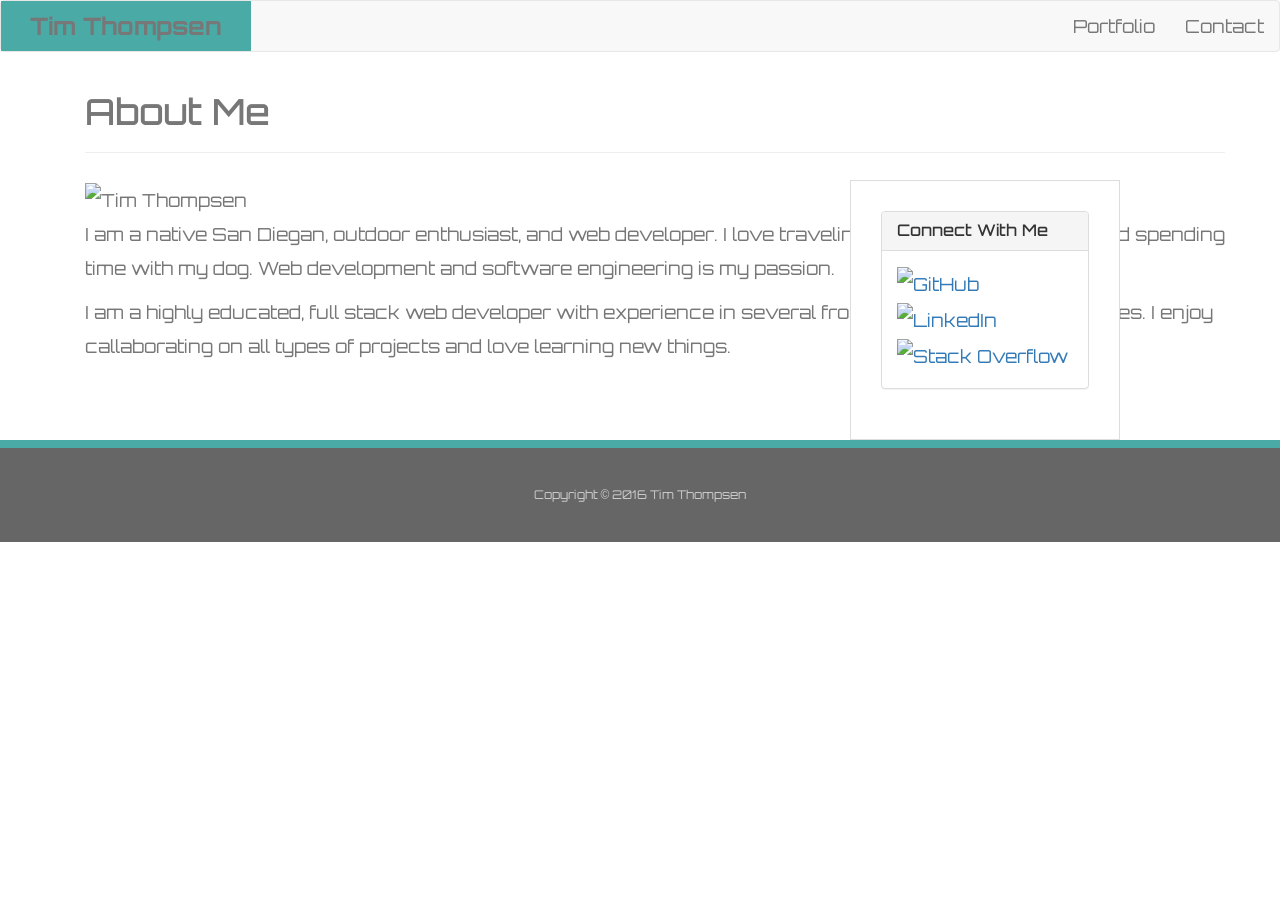
==== index.html @ 33787b86 "bootstrap github pages commit" ====
<!DOCTYPE html>
  <html lang="en-us">
  <head>
    <meta charset="UTF-8">
    <title>Web Dev by Timmy T.</title>
    <link rel="stylesheet" href="https://maxcdn.bootstrapcdn.com/bootstrap/3.3.7/css/bootstrap.min.css" integrity="sha384-BVYiiSIFeK1dGmJRAkycuHAHRg32OmUcww7on3RYdg4Va+PmSTsz/K68vbdEjh4u" crossorigin="anonymous">
    <link href="https://fonts.googleapis.com/css?family=Orbitron:700" rel="stylesheet">
    <style>
      .navbar-brand{
          width: 250px;
          font-family: 'Orbitron', sans-serif;
          font-size: 24px;
          font-weight: 700;
          color: #fff;
          text-align: center;
          text-decoration: none;
          background: #4aaaa5;
          
        }
        body {
          font-family: 'Orbitron', sans-serif;
          font-size: 18px;
          line-height: 34px;
          color: #777;
          background-image: url("assets/images/concrete_seamless.png");
          
        }
        .auth-image {
          width: 400px;
          height: auto;
          margin-top: 10px;
          margin-right: 25px;
        }
        .sidebar {
          width: 100%;
          max-width: 270px;
          padding: 30px;
          margin-top: 30%;
          background: #fff;
          border: 1px solid #ddd;
        }
        .social {
          width: 50px;
          height: 50px;
        }

        .social:last-child {
          margin-right: 0;
        }
        footer {
          padding: 30px 0;
          clear: both;
          font-size: 12px;
          color: #fff;
          color: #ccc;
          text-align: center;
          background: #666;
          border-top: 8px solid #4aaaa5;
        }

        #main-container{
          border-color: black;
          border-width: 2px;
          overflow: auto;
        }
        @media screen and (max-width: 768px){
          
          .sidebar {
            max-width: 95%;
            text-align: center;
            margin-left: 20px;
            margin-right: 20px;
            }
        }

        @media screen and (max-width: 640px){

          .sidebar {
            max-width: 95%;
            text-align: center;
            margin-left: 20px;
            margin-right: 20px;
            }
        }
    </style>

  </head>
  <body>
  	<nav class="navbar navbar-default">
      <div class="container-fluid">
        <div class="navbar-header">
          <button type="button" class="navbar-toggle collapsed" data-toggle="collapse" data-target="#bs-example-navbar-collapse-1" aria-expanded="false">
            <span class="sr-only">Toggle navigation</span>
            <span class="icon-bar"></span>
            <span class="icon-bar"></span>
            <span class="icon-bar"></span>
          </button>
          <a class="navbar-brand" href="index.html">Tim Thompsen</a>
        </div>
          <ul class="nav navbar-nav navbar-right">
            <li><a href="portfolio.html">Portfolio</a></li>
            <li><a href="contact.html">Contact</a></li>
          </ul>
        </div><!-- /.navbar-collapse -->
      </div><!-- /.container-fluid -->
    </nav>

    <div class="container">
        <div class="row">
          <div class="col-md-8">
            <div class="row">
              <div class="col-md-12">
                <div id="main-container" class="container">
                  <section class="main-section">
                    <h1>About Me</h1>
                    <hr/>
                    <img src="assets/images/cat.jpg" class="auth-image" alt="Tim Thompsen">

                    <p>I am a native San Diegan, outdoor enthusiast, and web developer. I love traveling, fishing, golfing, coding, and spending time with my dog. Web development and software engineering is my passion.</p>

                    <p>I am a highly educated, full stack web developer with experience in several front and back-end technologies. I enjoy callaborating on all types of projects and love learning new things.</p>

                  </section>
              </div>
            </div>
          </div>
        </div>
          <div class="col-md-4">
            <div class="row">
              <div class="col-md-12">
                <section class="sidebar">
                  <div id="connect">
                    <div class="panel panel-default">
                      <div class="panel-heading">
                        <h3 class="panel-title">Connect With Me</h3>
                      </div>
                      <div class="panel-body">
                        <a href="https://github.com/timmythompsen"><img src="assets/images/github-128.png" class="social" alt="GitHub" /></a>
                        <a href="#"><img src="assets/images/linkedin-128.png" class="social" alt="LinkedIn" /></a>
                        <a href="#"><img src="assets/images/stackoverflow-128.png" class="social" alt="Stack Overflow" /></a>
                      </div>
                  </div>
                </div>
              </section>
            </div>
          </div>
        </div>
      </div>
    </div>
    <footer>
      <div class="container">
        Copyright &copy; 2016 Tim Thompsen
      </div>
    </footer>
  </body>
  </html>
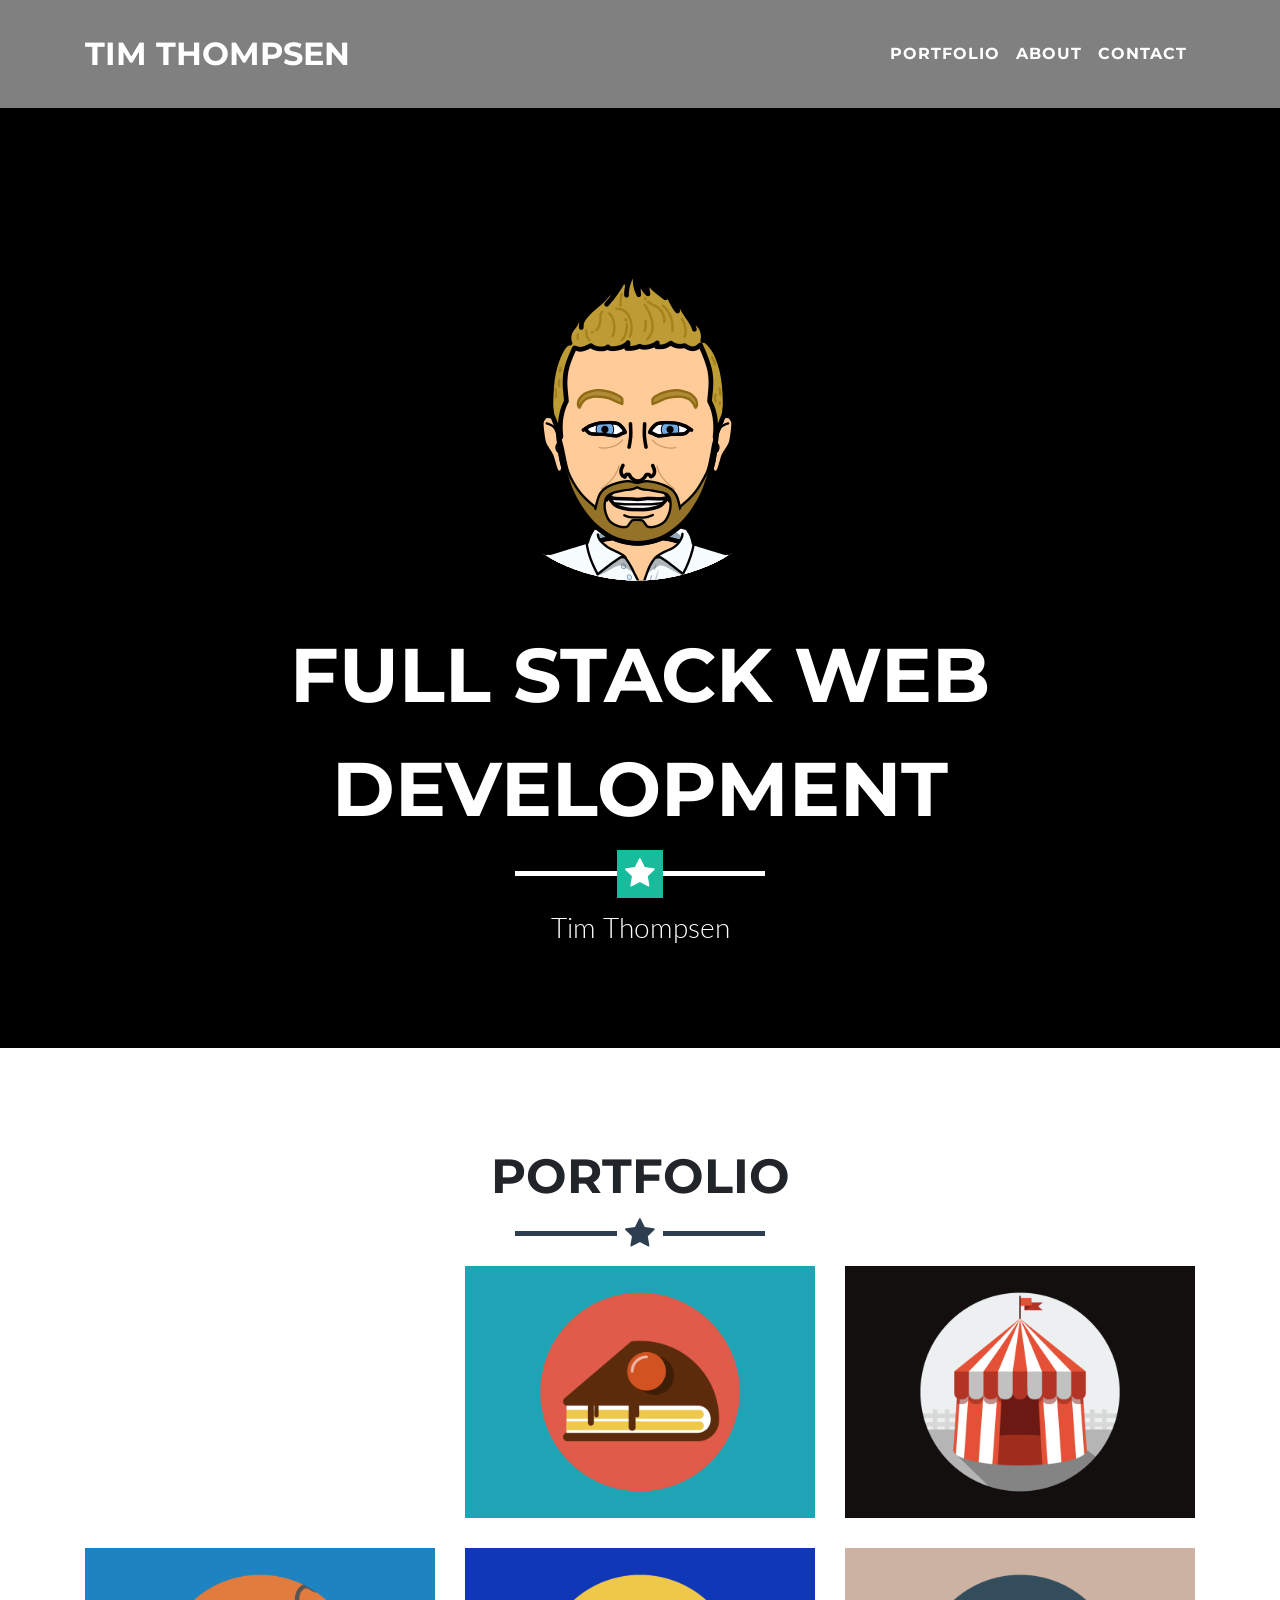
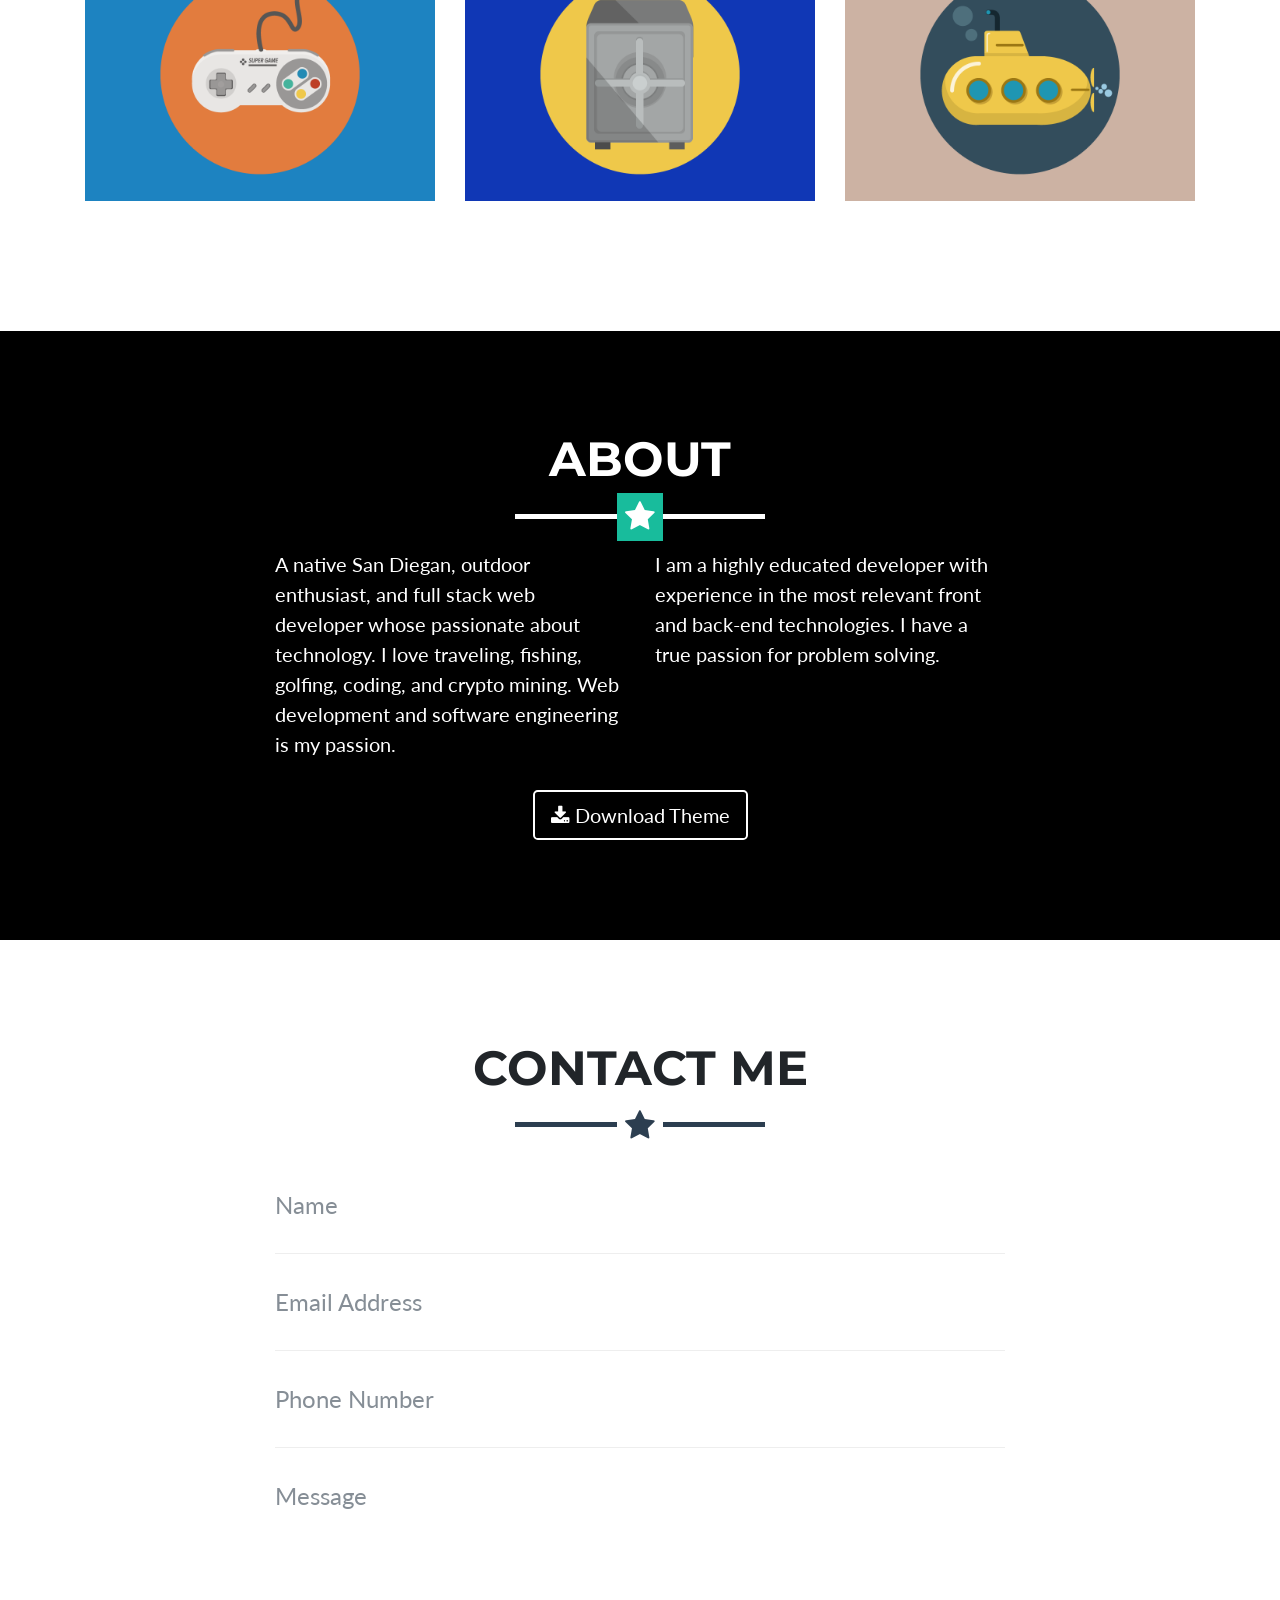
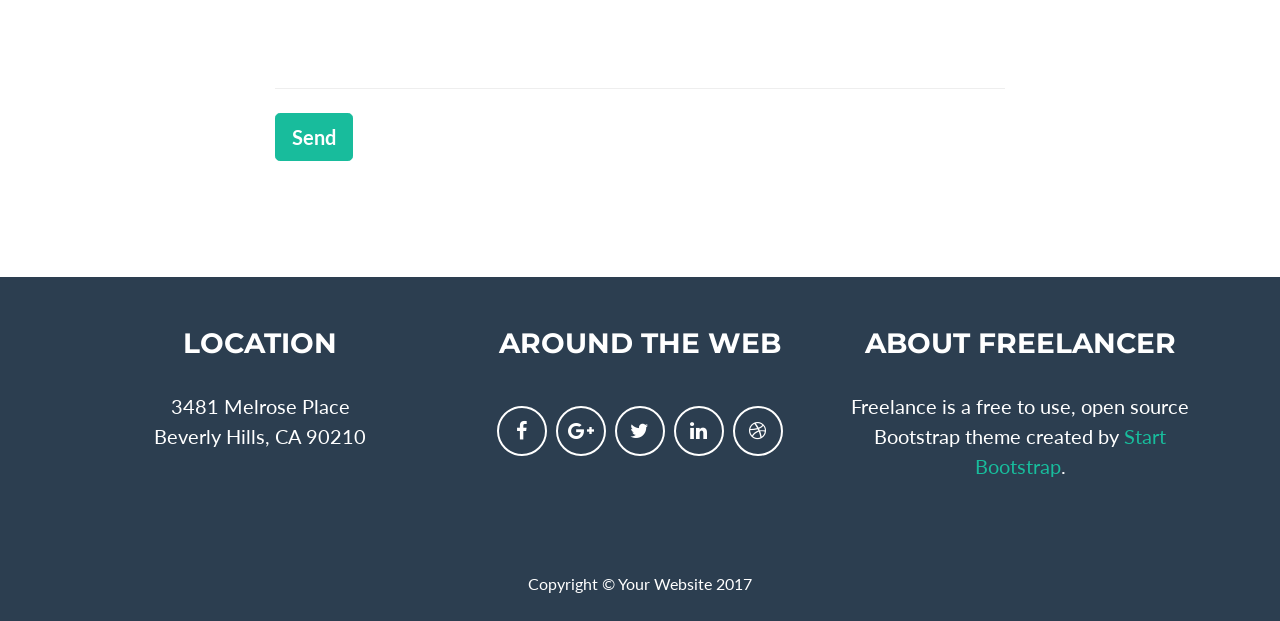
==== commit ae423d7b: "commiting changes" ====
--- a/index.html
+++ b/index.html
@@ -1,162 +1,554 @@
 <!DOCTYPE html>
-  <html lang="en-us">
+<html lang="en">
+
   <head>
-    <meta charset="UTF-8">
-    <title>Web Dev by Timmy T.</title>
-    <link rel="stylesheet" href="https://maxcdn.bootstrapcdn.com/bootstrap/3.3.7/css/bootstrap.min.css" integrity="sha384-BVYiiSIFeK1dGmJRAkycuHAHRg32OmUcww7on3RYdg4Va+PmSTsz/K68vbdEjh4u" crossorigin="anonymous">
-    <link href="https://fonts.googleapis.com/css?family=Orbitron:700" rel="stylesheet">
-    <style>
-      .navbar-brand{
-          width: 250px;
-          font-family: 'Orbitron', sans-serif;
-          font-size: 24px;
-          font-weight: 700;
-          color: #fff;
-          text-align: center;
-          text-decoration: none;
-          background: #4aaaa5;
-          
-        }
-        body {
-          font-family: 'Orbitron', sans-serif;
-          font-size: 18px;
-          line-height: 34px;
-          color: #777;
-          background-image: url("assets/images/concrete_seamless.png");
-          
-        }
-        .auth-image {
-          width: 400px;
-          height: auto;
-          margin-top: 10px;
-          margin-right: 25px;
-        }
-        .sidebar {
-          width: 100%;
-          max-width: 270px;
-          padding: 30px;
-          margin-top: 30%;
-          background: #fff;
-          border: 1px solid #ddd;
-        }
-        .social {
-          width: 50px;
-          height: 50px;
-        }
-
-        .social:last-child {
-          margin-right: 0;
-        }
-        footer {
-          padding: 30px 0;
-          clear: both;
-          font-size: 12px;
-          color: #fff;
-          color: #ccc;
-          text-align: center;
-          background: #666;
-          border-top: 8px solid #4aaaa5;
-        }
-
-        #main-container{
-          border-color: black;
-          border-width: 2px;
-          overflow: auto;
-        }
-        @media screen and (max-width: 768px){
-          
-          .sidebar {
-            max-width: 95%;
-            text-align: center;
-            margin-left: 20px;
-            margin-right: 20px;
-            }
-        }
-
-        @media screen and (max-width: 640px){
-
-          .sidebar {
-            max-width: 95%;
-            text-align: center;
-            margin-left: 20px;
-            margin-right: 20px;
-            }
-        }
-    </style>
+
+    <meta charset="utf-8">
+    <meta name="viewport" content="width=device-width, initial-scale=1, shrink-to-fit=no">
+    <meta name="description" content="">
+    <meta name="author" content="">
+
+    <title>Web Dev by Timmy T</title>
+
+    <!-- Bootstrap core CSS -->
+    <link href="vendor/bootstrap/css/bootstrap.min.css" rel="stylesheet">
+
+    <!-- Custom fonts for this template -->
+    <link href="vendor/font-awesome/css/font-awesome.min.css" rel="stylesheet" type="text/css">
+    <link href="https://fonts.googleapis.com/css?family=Montserrat:400,700" rel="stylesheet" type="text/css">
+    <link href="https://fonts.googleapis.com/css?family=Lato:400,700,400italic,700italic" rel="stylesheet" type="text/css">
+
+    <!-- Custom styles for this template -->
+    <link href="css/freelancer.min.css" rel="stylesheet">
 
   </head>
-  <body>
-  	<nav class="navbar navbar-default">
-      <div class="container-fluid">
-        <div class="navbar-header">
-          <button type="button" class="navbar-toggle collapsed" data-toggle="collapse" data-target="#bs-example-navbar-collapse-1" aria-expanded="false">
-            <span class="sr-only">Toggle navigation</span>
-            <span class="icon-bar"></span>
-            <span class="icon-bar"></span>
-            <span class="icon-bar"></span>
-          </button>
-          <a class="navbar-brand" href="index.html">Tim Thompsen</a>
-        </div>
-          <ul class="nav navbar-nav navbar-right">
-            <li><a href="portfolio.html">Portfolio</a></li>
-            <li><a href="contact.html">Contact</a></li>
+
+  <body id="page-top">
+
+    <!-- Navigation -->
+    <nav class="navbar navbar-expand-lg navbar-light fixed-top" id="mainNav">
+      
+      <div class="container">
+        <a class="navbar-brand js-scroll-trigger" href="#page-top">Tim Thompsen</a>
+        <button class="navbar-toggler navbar-toggler-right" type="button" data-toggle="collapse" data-target="#navbarResponsive" aria-controls="navbarResponsive" aria-expanded="false" aria-label="Toggle navigation">
+          Menu
+          <i class="fa fa-bars"></i>
+        </button>
+        <div class="collapse navbar-collapse" id="navbarResponsive">
+          <ul class="navbar-nav ml-auto">
+            <li class="nav-item">
+              <a class="nav-link js-scroll-trigger" href="#portfolio">Portfolio</a>
+            </li>
+            <li class="nav-item">
+              <a class="nav-link js-scroll-trigger" href="#about">About</a>
+            </li>
+            <li class="nav-item">
+              <a class="nav-link js-scroll-trigger" href="#contact">Contact</a>
+            </li>
           </ul>
-        </div><!-- /.navbar-collapse -->
-      </div><!-- /.container-fluid -->
+        </div>
+      </div>
     </nav>
 
-    <div class="container">
+    <!-- Header -->
+    <header class="masthead">
+      <div class="container">
+        <img class="img-fluid" src="img/tim.png" alt="">
+        <div class="intro-text">
+          <span class="name">Full Stack Web Development</span>
+          <hr class="star-light">
+          <span class="skills">Tim Thompsen</span>
+        </div>
+      </div>
+    </header>
+
+    <!-- Portfolio Grid Section -->
+    <section id="portfolio">
+      <div class="container">
+        <h2 class="text-center">Portfolio</h2>
+        <hr class="star-primary">
         <div class="row">
-          <div class="col-md-8">
+          <div class="col-sm-4 portfolio-item">
+            <a class="portfolio-link" href="#portfolioModal1" data-toggle="modal">
+              <div class="caption">
+                <div class="caption-content">
+                  <i class="fa fa-search-plus fa-3x"></i>
+                </div>
+              </div>
+              <img class="img-fluid" src="img/portfolio/cabin.png" alt="">
+            </a>
+          </div>
+          <div class="col-sm-4 portfolio-item">
+            <a class="portfolio-link" href="#portfolioModal2" data-toggle="modal">
+              <div class="caption">
+                <div class="caption-content">
+                  <i class="fa fa-search-plus fa-3x"></i>
+                </div>
+              </div>
+              <img class="img-fluid" src="img/portfolio/cake.png" alt="">
+            </a>
+          </div>
+          <div class="col-sm-4 portfolio-item">
+            <a class="portfolio-link" href="#portfolioModal3" data-toggle="modal">
+              <div class="caption">
+                <div class="caption-content">
+                  <i class="fa fa-search-plus fa-3x"></i>
+                </div>
+              </div>
+              <img class="img-fluid" src="img/portfolio/circus.png" alt="">
+            </a>
+          </div>
+          <div class="col-sm-4 portfolio-item">
+            <a class="portfolio-link" href="#portfolioModal4" data-toggle="modal">
+              <div class="caption">
+                <div class="caption-content">
+                  <i class="fa fa-search-plus fa-3x"></i>
+                </div>
+              </div>
+              <img class="img-fluid" src="img/portfolio/game.png" alt="">
+            </a>
+          </div>
+          <div class="col-sm-4 portfolio-item">
+            <a class="portfolio-link" href="#portfolioModal5" data-toggle="modal">
+              <div class="caption">
+                <div class="caption-content">
+                  <i class="fa fa-search-plus fa-3x"></i>
+                </div>
+              </div>
+              <img class="img-fluid" src="img/portfolio/safe.png" alt="">
+            </a>
+          </div>
+          <div class="col-sm-4 portfolio-item">
+            <a class="portfolio-link" href="#portfolioModal6" data-toggle="modal">
+              <div class="caption">
+                <div class="caption-content">
+                  <i class="fa fa-search-plus fa-3x"></i>
+                </div>
+              </div>
+              <img class="img-fluid" src="img/portfolio/submarine.png" alt="">
+            </a>
+          </div>
+        </div>
+      </div>
+    </section>
+
+    <!-- About Section -->
+    <section class="success" id="about">
+      <div class="container">
+        <h2 class="text-center">About</h2>
+        <hr class="star-light">
+        <div class="row">
+          <div class="col-lg-4 ml-auto">
+            <p>A native San Diegan, outdoor enthusiast, and full stack web developer whose passionate about technology. I love traveling, fishing, golfing, coding, and crypto mining. Web development and software engineering is my passion.</p>
+          </div>
+          <div class="col-lg-4 mr-auto">
+            <p>I am a highly educated developer with experience in the most relevant front and back-end technologies. I have a true passion for problem solving.</p>
+          </div>
+          <div class="col-lg-8 mx-auto text-center">
+            <a href="#" class="btn btn-lg btn-outline">
+              <i class="fa fa-download"></i>
+              Download Theme
+            </a>
+          </div>
+        </div>
+      </div>
+    </section>
+
+    <!-- Contact Section -->
+    <section id="contact">
+      <div class="container">
+        <h2 class="text-center">Contact Me</h2>
+        <hr class="star-primary">
+        <div class="row">
+          <div class="col-lg-8 mx-auto">
+            <!-- To configure the contact form email address, go to mail/contact_me.php and update the email address in the PHP file on line 19. -->
+            <!-- The form should work on most web servers, but if the form is not working you may need to configure your web server differently. -->
+            <form name="sentMessage" id="contactForm" novalidate>
+              <div class="control-group">
+                <div class="form-group floating-label-form-group controls">
+                  <label>Name</label>
+                  <input class="form-control" id="name" type="text" placeholder="Name" required data-validation-required-message="Please enter your name.">
+                  <p class="help-block text-danger"></p>
+                </div>
+              </div>
+              <div class="control-group">
+                <div class="form-group floating-label-form-group controls">
+                  <label>Email Address</label>
+                  <input class="form-control" id="email" type="email" placeholder="Email Address" required data-validation-required-message="Please enter your email address.">
+                  <p class="help-block text-danger"></p>
+                </div>
+              </div>
+              <div class="control-group">
+                <div class="form-group floating-label-form-group controls">
+                  <label>Phone Number</label>
+                  <input class="form-control" id="phone" type="tel" placeholder="Phone Number" required data-validation-required-message="Please enter your phone number.">
+                  <p class="help-block text-danger"></p>
+                </div>
+              </div>
+              <div class="control-group">
+                <div class="form-group floating-label-form-group controls">
+                  <label>Message</label>
+                  <textarea class="form-control" id="message" rows="5" placeholder="Message" required data-validation-required-message="Please enter a message."></textarea>
+                  <p class="help-block text-danger"></p>
+                </div>
+              </div>
+              <br>
+              <div id="success"></div>
+              <div class="form-group">
+                <button type="submit" class="btn btn-success btn-lg" id="sendMessageButton">Send</button>
+              </div>
+            </form>
+          </div>
+        </div>
+      </div>
+    </section>
+
+    <!-- Footer -->
+    <footer class="text-center">
+      <div class="footer-above">
+        <div class="container">
+          <div class="row">
+            <div class="footer-col col-md-4">
+              <h3>Location</h3>
+              <p>3481 Melrose Place
+                <br>Beverly Hills, CA 90210</p>
+            </div>
+            <div class="footer-col col-md-4">
+              <h3>Around the Web</h3>
+              <ul class="list-inline">
+                <li class="list-inline-item">
+                  <a class="btn-social btn-outline" href="#">
+                    <i class="fa fa-fw fa-facebook"></i>
+                  </a>
+                </li>
+                <li class="list-inline-item">
+                  <a class="btn-social btn-outline" href="#">
+                    <i class="fa fa-fw fa-google-plus"></i>
+                  </a>
+                </li>
+                <li class="list-inline-item">
+                  <a class="btn-social btn-outline" href="#">
+                    <i class="fa fa-fw fa-twitter"></i>
+                  </a>
+                </li>
+                <li class="list-inline-item">
+                  <a class="btn-social btn-outline" href="#">
+                    <i class="fa fa-fw fa-linkedin"></i>
+                  </a>
+                </li>
+                <li class="list-inline-item">
+                  <a class="btn-social btn-outline" href="#">
+                    <i class="fa fa-fw fa-dribbble"></i>
+                  </a>
+                </li>
+              </ul>
+            </div>
+            <div class="footer-col col-md-4">
+              <h3>About Freelancer</h3>
+              <p>Freelance is a free to use, open source Bootstrap theme created by
+                <a href="http://startbootstrap.com">Start Bootstrap</a>.</p>
+            </div>
+          </div>
+        </div>
+      </div>
+      <div class="footer-below">
+        <div class="container">
+          <div class="row">
+            <div class="col-lg-12">
+              Copyright &copy; Your Website 2017
+            </div>
+          </div>
+        </div>
+      </div>
+    </footer>
+
+    <!-- Scroll to Top Button (Only visible on small and extra-small screen sizes) -->
+    <div class="scroll-top d-lg-none">
+      <a class="btn btn-primary js-scroll-trigger" href="#page-top">
+        <i class="fa fa-chevron-up"></i>
+      </a>
+    </div>
+
+    <!-- Portfolio Modals -->
+    <div class="portfolio-modal modal fade" id="portfolioModal1" tabindex="-1" role="dialog" aria-hidden="true">
+      <div class="modal-dialog" role="document">
+        <div class="modal-content">
+          <div class="close-modal" data-dismiss="modal">
+            <div class="lr">
+              <div class="rl"></div>
+            </div>
+          </div>
+          <div class="container">
             <div class="row">
-              <div class="col-md-12">
-                <div id="main-container" class="container">
-                  <section class="main-section">
-                    <h1>About Me</h1>
-                    <hr/>
-                    <img src="assets/images/cat.jpg" class="auth-image" alt="Tim Thompsen">
-
-                    <p>I am a native San Diegan, outdoor enthusiast, and web developer. I love traveling, fishing, golfing, coding, and spending time with my dog. Web development and software engineering is my passion.</p>
-
-                    <p>I am a highly educated, full stack web developer with experience in several front and back-end technologies. I enjoy callaborating on all types of projects and love learning new things.</p>
-
-                  </section>
-              </div>
-            </div>
-          </div>
-        </div>
-          <div class="col-md-4">
+              <div class="col-lg-8 mx-auto">
+                <div class="modal-body">
+                  <h2>Project Title</h2>
+                  <hr class="star-primary">
+                  <img class="img-fluid img-centered" src="img/portfolio/cabin.png" alt="">
+                  <p>Use this area of the page to describe your project. The icon above is part of a free icon set by
+                    <a href="https://sellfy.com/p/8Q9P/jV3VZ/">Flat Icons</a>. On their website, you can download their free set with 16 icons, or you can purchase the entire set with 146 icons for only $12!</p>
+                  <ul class="list-inline item-details">
+                    <li>Client:
+                      <strong>
+                        <a href="http://startbootstrap.com">Start Bootstrap</a>
+                      </strong>
+                    </li>
+                    <li>Date:
+                      <strong>
+                        <a href="http://startbootstrap.com">April 2014</a>
+                      </strong>
+                    </li>
+                    <li>Service:
+                      <strong>
+                        <a href="http://startbootstrap.com">Web Development</a>
+                      </strong>
+                    </li>
+                  </ul>
+                  <button class="btn btn-success" type="button" data-dismiss="modal">
+                    <i class="fa fa-times"></i>
+                    Close</button>
+                </div>
+              </div>
+            </div>
+          </div>
+        </div>
+      </div>
+    </div>
+    <div class="portfolio-modal modal fade" id="portfolioModal2" tabindex="-1" role="dialog" aria-hidden="true">
+      <div class="modal-dialog" role="document">
+        <div class="modal-content">
+          <div class="close-modal" data-dismiss="modal">
+            <div class="lr">
+              <div class="rl"></div>
+            </div>
+          </div>
+          <div class="container">
             <div class="row">
-              <div class="col-md-12">
-                <section class="sidebar">
-                  <div id="connect">
-                    <div class="panel panel-default">
-                      <div class="panel-heading">
-                        <h3 class="panel-title">Connect With Me</h3>
-                      </div>
-                      <div class="panel-body">
-                        <a href="https://github.com/timmythompsen"><img src="assets/images/github-128.png" class="social" alt="GitHub" /></a>
-                        <a href="#"><img src="assets/images/linkedin-128.png" class="social" alt="LinkedIn" /></a>
-                        <a href="#"><img src="assets/images/stackoverflow-128.png" class="social" alt="Stack Overflow" /></a>
-                      </div>
-                  </div>
-                </div>
-              </section>
-            </div>
-          </div>
-        </div>
-      </div>
-    </div>
-    <footer>
-      <div class="container">
-        Copyright &copy; 2016 Tim Thompsen
-      </div>
-    </footer>
+              <div class="col-lg-8 mx-auto">
+                <div class="modal-body">
+                  <h2>Project Title</h2>
+                  <hr class="star-primary">
+                  <img class="img-fluid img-centered" src="img/portfolio/cake.png" alt="">
+                  <p>Use this area of the page to describe your project. The icon above is part of a free icon set by
+                    <a href="https://sellfy.com/p/8Q9P/jV3VZ/">Flat Icons</a>. On their website, you can download their free set with 16 icons, or you can purchase the entire set with 146 icons for only $12!</p>
+                  <ul class="list-inline item-details">
+                    <li>Client:
+                      <strong>
+                        <a href="http://startbootstrap.com">Start Bootstrap</a>
+                      </strong>
+                    </li>
+                    <li>Date:
+                      <strong>
+                        <a href="http://startbootstrap.com">April 2014</a>
+                      </strong>
+                    </li>
+                    <li>Service:
+                      <strong>
+                        <a href="http://startbootstrap.com">Web Development</a>
+                      </strong>
+                    </li>
+                  </ul>
+                  <button class="btn btn-success" type="button" data-dismiss="modal">
+                    <i class="fa fa-times"></i>
+                    Close</button>
+                </div>
+              </div>
+            </div>
+          </div>
+        </div>
+      </div>
+    </div>
+    <div class="portfolio-modal modal fade" id="portfolioModal3" tabindex="-1" role="dialog" aria-hidden="true">
+      <div class="modal-dialog" role="document">
+        <div class="modal-content">
+          <div class="close-modal" data-dismiss="modal">
+            <div class="lr">
+              <div class="rl"></div>
+            </div>
+          </div>
+          <div class="container">
+            <div class="row">
+              <div class="col-lg-8 mx-auto">
+                <div class="modal-body">
+                  <h2>Project Title</h2>
+                  <hr class="star-primary">
+                  <img class="img-fluid img-centered" src="img/portfolio/circus.png" alt="">
+                  <p>Use this area of the page to describe your project. The icon above is part of a free icon set by
+                    <a href="https://sellfy.com/p/8Q9P/jV3VZ/">Flat Icons</a>. On their website, you can download their free set with 16 icons, or you can purchase the entire set with 146 icons for only $12!</p>
+                  <ul class="list-inline item-details">
+                    <li>Client:
+                      <strong>
+                        <a href="http://startbootstrap.com">Start Bootstrap</a>
+                      </strong>
+                    </li>
+                    <li>Date:
+                      <strong>
+                        <a href="http://startbootstrap.com">April 2014</a>
+                      </strong>
+                    </li>
+                    <li>Service:
+                      <strong>
+                        <a href="http://startbootstrap.com">Web Development</a>
+                      </strong>
+                    </li>
+                  </ul>
+                  <button class="btn btn-success" type="button" data-dismiss="modal">
+                    <i class="fa fa-times"></i>
+                    Close</button>
+                </div>
+              </div>
+            </div>
+          </div>
+        </div>
+      </div>
+    </div>
+    <div class="portfolio-modal modal fade" id="portfolioModal4" tabindex="-1" role="dialog" aria-hidden="true">
+      <div class="modal-dialog" role="document">
+        <div class="modal-content">
+          <div class="close-modal" data-dismiss="modal">
+            <div class="lr">
+              <div class="rl"></div>
+            </div>
+          </div>
+          <div class="container">
+            <div class="row">
+              <div class="col-lg-8 mx-auto">
+                <div class="modal-body">
+                  <h2>Project Title</h2>
+                  <hr class="star-primary">
+                  <img class="img-fluid img-centered" src="img/portfolio/game.png" alt="">
+                  <p>Use this area of the page to describe your project. The icon above is part of a free icon set by
+                    <a href="https://sellfy.com/p/8Q9P/jV3VZ/">Flat Icons</a>. On their website, you can download their free set with 16 icons, or you can purchase the entire set with 146 icons for only $12!</p>
+                  <ul class="list-inline item-details">
+                    <li>Client:
+                      <strong>
+                        <a href="http://startbootstrap.com">Start Bootstrap</a>
+                      </strong>
+                    </li>
+                    <li>Date:
+                      <strong>
+                        <a href="http://startbootstrap.com">April 2014</a>
+                      </strong>
+                    </li>
+                    <li>Service:
+                      <strong>
+                        <a href="http://startbootstrap.com">Web Development</a>
+                      </strong>
+                    </li>
+                  </ul>
+                  <button class="btn btn-success" type="button" data-dismiss="modal">
+                    <i class="fa fa-times"></i>
+                    Close</button>
+                </div>
+              </div>
+            </div>
+          </div>
+        </div>
+      </div>
+    </div>
+    <div class="portfolio-modal modal fade" id="portfolioModal5" tabindex="-1" role="dialog" aria-hidden="true">
+      <div class="modal-dialog" role="document">
+        <div class="modal-content">
+          <div class="close-modal" data-dismiss="modal">
+            <div class="lr">
+              <div class="rl"></div>
+            </div>
+          </div>
+          <div class="container">
+            <div class="row">
+              <div class="col-lg-8 mx-auto">
+                <div class="modal-body">
+                  <h2>Project Title</h2>
+                  <hr class="star-primary">
+                  <img class="img-fluid img-centered" src="img/portfolio/safe.png" alt="">
+                  <p>Use this area of the page to describe your project. The icon above is part of a free icon set by
+                    <a href="https://sellfy.com/p/8Q9P/jV3VZ/">Flat Icons</a>. On their website, you can download their free set with 16 icons, or you can purchase the entire set with 146 icons for only $12!</p>
+                  <ul class="list-inline item-details">
+                    <li>Client:
+                      <strong>
+                        <a href="http://startbootstrap.com">Start Bootstrap</a>
+                      </strong>
+                    </li>
+                    <li>Date:
+                      <strong>
+                        <a href="http://startbootstrap.com">April 2014</a>
+                      </strong>
+                    </li>
+                    <li>Service:
+                      <strong>
+                        <a href="http://startbootstrap.com">Web Development</a>
+                      </strong>
+                    </li>
+                  </ul>
+                  <button class="btn btn-success" type="button" data-dismiss="modal">
+                    <i class="fa fa-times"></i>
+                    Close</button>
+                </div>
+              </div>
+            </div>
+          </div>
+        </div>
+      </div>
+    </div>
+    <div class="portfolio-modal modal fade" id="portfolioModal6" tabindex="-1" role="dialog" aria-hidden="true">
+      <div class="modal-dialog" role="document">
+        <div class="modal-content">
+          <div class="close-modal" data-dismiss="modal">
+            <div class="lr">
+              <div class="rl"></div>
+            </div>
+          </div>
+          <div class="container">
+            <div class="row">
+              <div class="col-lg-8 mx-auto">
+                <div class="modal-body">
+                  <h2>Project Title</h2>
+                  <hr class="star-primary">
+                  <img class="img-fluid img-centered" src="img/portfolio/submarine.png" alt="">
+                  <p>Use this area of the page to describe your project. The icon above is part of a free icon set by
+                    <a href="https://sellfy.com/p/8Q9P/jV3VZ/">Flat Icons</a>. On their website, you can download their free set with 16 icons, or you can purchase the entire set with 146 icons for only $12!</p>
+                  <ul class="list-inline item-details">
+                    <li>Client:
+                      <strong>
+                        <a href="http://startbootstrap.com">Start Bootstrap</a>
+                      </strong>
+                    </li>
+                    <li>Date:
+                      <strong>
+                        <a href="http://startbootstrap.com">April 2014</a>
+                      </strong>
+                    </li>
+                    <li>Service:
+                      <strong>
+                        <a href="http://startbootstrap.com">Web Development</a>
+                      </strong>
+                    </li>
+                  </ul>
+                  <button class="btn btn-success" type="button" data-dismiss="modal">
+                    <i class="fa fa-times"></i>
+                    Close</button>
+                </div>
+              </div>
+            </div>
+          </div>
+        </div>
+      </div>
+    </div>
+
+    <!-- Bootstrap core JavaScript -->
+    <script src="vendor/jquery/jquery.min.js"></script>
+    <script src="vendor/bootstrap/js/bootstrap.bundle.min.js"></script>
+
+    <!-- Plugin JavaScript -->
+    <script src="vendor/jquery-easing/jquery.easing.min.js"></script>
+
+    <!-- Contact Form JavaScript -->
+    <script src="js/jqBootstrapValidation.js"></script>
+    <script src="js/contact_me.js"></script>
+
+    <!-- Custom scripts for this template -->
+    <script src="js/freelancer.min.js"></script>
+
   </body>
-  </html>
-
-
-
-
-
-
+
+</html>
--- a/css/freelancer.min.css
+++ b/css/freelancer.min.css
@@ -0,0 +1,30 @@
+/*!
+ * Start Bootstrap - Freelancer v4.0.0-beta.2 (https://startbootstrap.com/template-overviews/freelancer)
+ * Copyright 2013-2017 Start Bootstrap
+ * Licensed under MIT (https://github.com/BlackrockDigital/startbootstrap-freelancer/blob/master/LICENSE)
+ */body{font-family:Lato,'Helvetica Neue',Helvetica,Arial,sans-serif;overflow-x:hidden}
+ p{font-size:20px}p.small{font-size:16px}
+ a,a.active,a:active,a:focus,a:hover{color:#18bc9c;outline:0}
+ h1,h2,h3,h4,h5,h6{font-family:Montserrat,'Helvetica Neue',Helvetica,Arial,sans-serif;font-weight:700;text-transform:uppercase}
+ hr.star-light,hr.star-primary{max-width:250px;margin:25px auto 30px;padding:0;text-align:center;border:none;border-top:solid 5px}
+ hr.star-light:after,hr.star-primary:after{font-family:FontAwesome;font-size:2em;position:relative;top:-.8em;display:inline-block;padding:0 .25em;content:'\f005'}
+ hr.star-light{border-color:#fff}
+ hr.star-light:after{color:#fff;background-color:#18bc9c}
+ hr.star-primary{border-color:#2c3e50}
+ hr.star-primary:after{color:#2c3e50;background-color:#fff}
+ .img-centered{margin:0 auto}section{padding:100px 0}
+ section h2{font-size:3em;margin:0}
+ section.success{color:#fff;background:#000000}
+ @media (max-width:767px){section{padding:75px 0}section.first{padding-top:75px}}
+ .scroll-top{position:fixed;z-index:1049;right:2%;bottom:2%;width:50px;height:50px}
+ .scroll-top .btn{font-size:16px;line-height:28px;width:50px;height:50px;text-align:center;border-radius:100%}
+ .scroll-top .btn:focus{outline:0}
+ #mainNav{font-family:Montserrat,'Helvetica Neue',Helvetica,Arial,sans-serif;font-weight:700;text-transform:uppercase;border:none;background:#808080;}
+ #mainNav a:focus{outline:0}
+ #mainNav .navbar-brand{font-size:1.1rem;color:#fff}
+ #mainNav .navbar-brand.active,#mainNav .navbar-brand:active,#mainNav .navbar-brand:focus,#mainNav .navbar-brand:hover{color:#fff}
+ #mainNav .navbar-nav{letter-spacing:1px}
+ #mainNav .navbar-nav li.nav-item a.nav-link{color:#fff}
+ #mainNav .navbar-nav li.nav-item a.nav-link:hover{color:#18bc9c;outline:0}
+ #mainNav .navbar-nav li.nav-item a.nav-link:active,#mainNav .navbar-nav li.nav-item a.nav-link:focus{color:#fff}
+ #mainNav .navbar-toggler{font-size:14px;padding:11px;text-transform:uppercase;color:#fff;border-color:#fff}#mainNav .navbar-toggler:focus,#mainNav .navbar-toggler:hover{color:#fff;border-color:#18bc9c;background-color:#18bc9c}@media (min-width:992px){#mainNav{padding-top:25px;padding-bottom:25px;-webkit-transition:padding-top .3s,padding-bottom .3s;-moz-transition:padding-top .3s,padding-bottom .3s;transition:padding-top .3s,padding-bottom .3s}#mainNav .navbar-brand{font-size:2em;-webkit-transition:all .3s;-moz-transition:all .3s;transition:all .3s}#mainNav .navbar-nav>li.nav-item>a.nav-link.active{color:#fff;border-radius:3px;background:#18bc9c}#mainNav .navbar-nav>li.nav-item>a.nav-link.active:active,#mainNav .navbar-nav>li.nav-item>a.nav-link.active:focus,#mainNav .navbar-nav>li.nav-item>a.nav-link.active:hover{color:#fff;background:#18bc9c}#mainNav.navbar-shrink{padding-top:10px;padding-bottom:10px}#mainNav.navbar-shrink .navbar-brand{font-size:1.5em}}header.masthead{padding-top:100px;padding-bottom:50px;text-align:center;color:#fff;background:#000000}header.masthead img{display:block;margin:0 auto 20px}header.masthead .intro-text .name{font-family:Montserrat,'Helvetica Neue',Helvetica,Arial,sans-serif;font-size:2em;font-weight:700;display:block;text-transform:uppercase}header.masthead .intro-text .skills{font-size:1.25em;font-weight:300}@media (min-width:768px){header.masthead{padding-top:200px;padding-bottom:100px}header.masthead .intro-text .name{font-size:4.75em}header.masthead .intro-text .skills{font-size:1.75em}}#portfolio .portfolio-item{right:0;margin:0 0 15px}#portfolio .portfolio-item .portfolio-link{position:relative;display:block;max-width:400px;margin:0 auto;cursor:pointer}#portfolio .portfolio-item .portfolio-link .caption{position:absolute;width:100%;height:100%;-webkit-transition:all ease .5s;-moz-transition:all ease .5s;transition:all ease .5s;opacity:0;background:rgba(24,188,156,.9)}#portfolio .portfolio-item .portfolio-link .caption:hover{opacity:1}#portfolio .portfolio-item .portfolio-link .caption .caption-content{font-size:20px;position:absolute;top:50%;width:100%;height:20px;margin-top:-12px;text-align:center;color:#fff}#portfolio .portfolio-item .portfolio-link .caption .caption-content i{margin-top:-12px}#portfolio .portfolio-item .portfolio-link .caption .caption-content h3,#portfolio .portfolio-item .portfolio-link .caption .caption-content h4{margin:0}#portfolio *{z-index:2}@media (min-width:767px){#portfolio .portfolio-item{margin:0 0 30px}}.portfolio-modal .modal-dialog{max-width:100%;min-height:100%;margin:0;padding:0;text-align:center;border:none;border-radius:0;background-clip:border-box;-webkit-box-shadow:none;box-shadow:none}.portfolio-modal .modal-dialog .modal-content{padding:100px 0;border:0;border-radius:0}.portfolio-modal .modal-dialog .modal-content h2{font-size:3em;margin:0}.portfolio-modal .modal-dialog .modal-content img{margin-bottom:30px}.portfolio-modal .modal-dialog .modal-content .item-details{margin:30px 0}.portfolio-modal .close-modal{position:absolute;top:25px;right:25px;width:75px;height:75px;cursor:pointer;background-color:transparent}.portfolio-modal .close-modal:hover{opacity:.3}.portfolio-modal .close-modal .lr{z-index:1051;width:1px;height:75px;margin-left:35px;-webkit-transform:rotate(45deg);-ms-transform:rotate(45deg);transform:rotate(45deg);background-color:#2c3e50}.portfolio-modal .close-modal .lr .rl{z-index:1052;width:1px;height:75px;-webkit-transform:rotate(90deg);-ms-transform:rotate(90deg);transform:rotate(90deg);background-color:#2c3e50}.portfolio-modal .modal-backdrop{display:none;opacity:0}.floating-label-form-group{position:relative;margin-bottom:0;padding-bottom:.5em;border-bottom:1px solid #eee}.floating-label-form-group input,.floating-label-form-group textarea{font-size:1.5em;position:relative;z-index:1;padding-right:0;padding-left:0;resize:none;border:none;border-radius:0;background:0 0;box-shadow:none!important}.floating-label-form-group label{font-size:.85em;line-height:1.764705882em;position:relative;z-index:0;top:2em;display:block;margin:0;-webkit-transition:top .3s ease,opacity .3s ease;-moz-transition:top .3s ease,opacity .3s ease;-ms-transition:top .3s ease,opacity .3s ease;transition:top .3s ease,opacity .3s ease;vertical-align:middle;vertical-align:baseline;opacity:0}.floating-label-form-group:not(:first-child){padding-left:14px;border-left:1px solid #eee}.floating-label-form-group-with-value label{top:0;opacity:1}.floating-label-form-group-with-focus label{color:#18bc9c}form .row:first-child .floating-label-form-group{border-top:1px solid #eee}footer{color:#fff}footer h3{margin-bottom:30px}footer .footer-above{padding-top:50px;background-color:#2c3e50}footer .footer-col{margin-bottom:50px}footer .footer-below{padding:25px 0;background-color:#2c3e50}.btn-outline{font-size:20px;margin-top:15px;transition:all .3s ease-in-out;color:#fff;border:solid 2px #fff;background:0 0}.btn-outline.active,.btn-outline:active,.btn-outline:focus,.btn-outline:hover{color:#18bc9c;border:solid 2px #fff;background:#fff}.btn-primary{font-weight:700;color:#fff;border-color:#2c3e50;background-color:#2c3e50}.btn-primary.focus,.btn-primary:focus{color:#fff;border-color:#000;background-color:#1a252f}.btn-primary:hover{color:#fff;border-color:#161f29;background-color:#1a252f}.btn-primary.active,.btn-primary:active,.open>.btn-primary.dropdown-toggle{color:#fff;border-color:#161f29;background-color:#1a252f}.btn-primary.active.focus,.btn-primary.active:focus,.btn-primary.active:hover,.btn-primary:active.focus,.btn-primary:active:focus,.btn-primary:active:hover,.open>.btn-primary.dropdown-toggle.focus,.open>.btn-primary.dropdown-toggle:focus,.open>.btn-primary.dropdown-toggle:hover{color:#fff;border-color:#000;background-color:#0d1318}.btn-primary.active,.btn-primary:active,.open>.btn-primary.dropdown-toggle{background-image:none}.btn-primary.disabled.focus,.btn-primary.disabled:focus,.btn-primary.disabled:hover,.btn-primary[disabled].focus,.btn-primary[disabled]:focus,.btn-primary[disabled]:hover,fieldset[disabled] .btn-primary.focus,fieldset[disabled] .btn-primary:focus,fieldset[disabled] .btn-primary:hover{border-color:#2c3e50;background-color:#2c3e50}.btn-primary .badge{color:#2c3e50;background-color:#fff}.btn-success{font-weight:700;color:#fff;border-color:#18bc9c;background-color:#18bc9c}.btn-success.focus,.btn-success:focus{color:#fff;border-color:#0a4b3e;background-color:#128f76}.btn-success:hover{color:#fff;border-color:#11866f;background-color:#128f76}.btn-success.active,.btn-success:active,.open>.btn-success.dropdown-toggle{color:#fff;border-color:#11866f;background-color:#128f76}.btn-success.active.focus,.btn-success.active:focus,.btn-success.active:hover,.btn-success:active.focus,.btn-success:active:focus,.btn-success:active:hover,.open>.btn-success.dropdown-toggle.focus,.open>.btn-success.dropdown-toggle:focus,.open>.btn-success.dropdown-toggle:hover{color:#fff;border-color:#0a4b3e;background-color:#0e6f5c}.btn-success.active,.btn-success:active,.open>.btn-success.dropdown-toggle{background-image:none}.btn-success.disabled.focus,.btn-success.disabled:focus,.btn-success.disabled:hover,.btn-success[disabled].focus,.btn-success[disabled]:focus,.btn-success[disabled]:hover,fieldset[disabled] .btn-success.focus,fieldset[disabled] .btn-success:focus,fieldset[disabled] .btn-success:hover{border-color:#18bc9c;background-color:#18bc9c}.btn-success .badge{color:#18bc9c;background-color:#fff}.btn-social{font-size:20px;line-height:45px;display:inline-block;width:50px;height:50px;text-align:center;border:2px solid #fff;border-radius:100%}.btn.active,.btn:active,.btn:focus{outline:0}
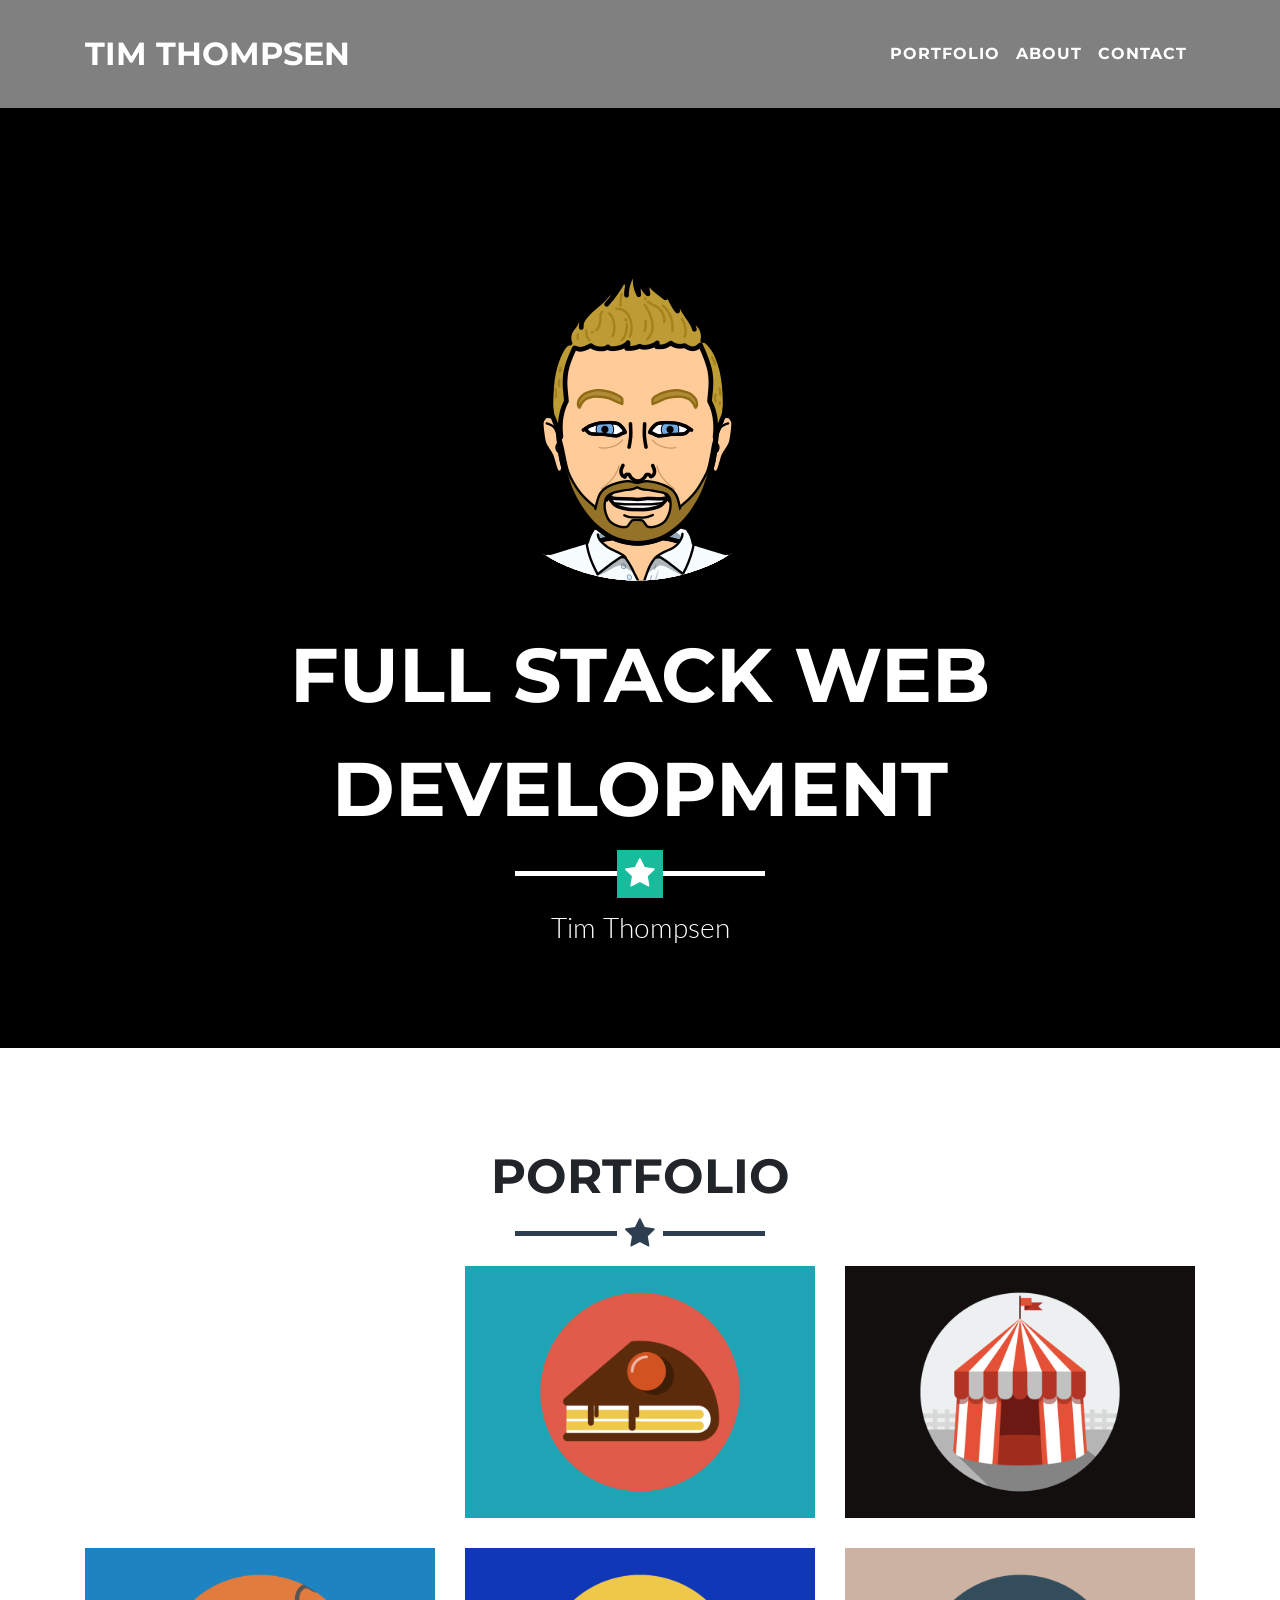
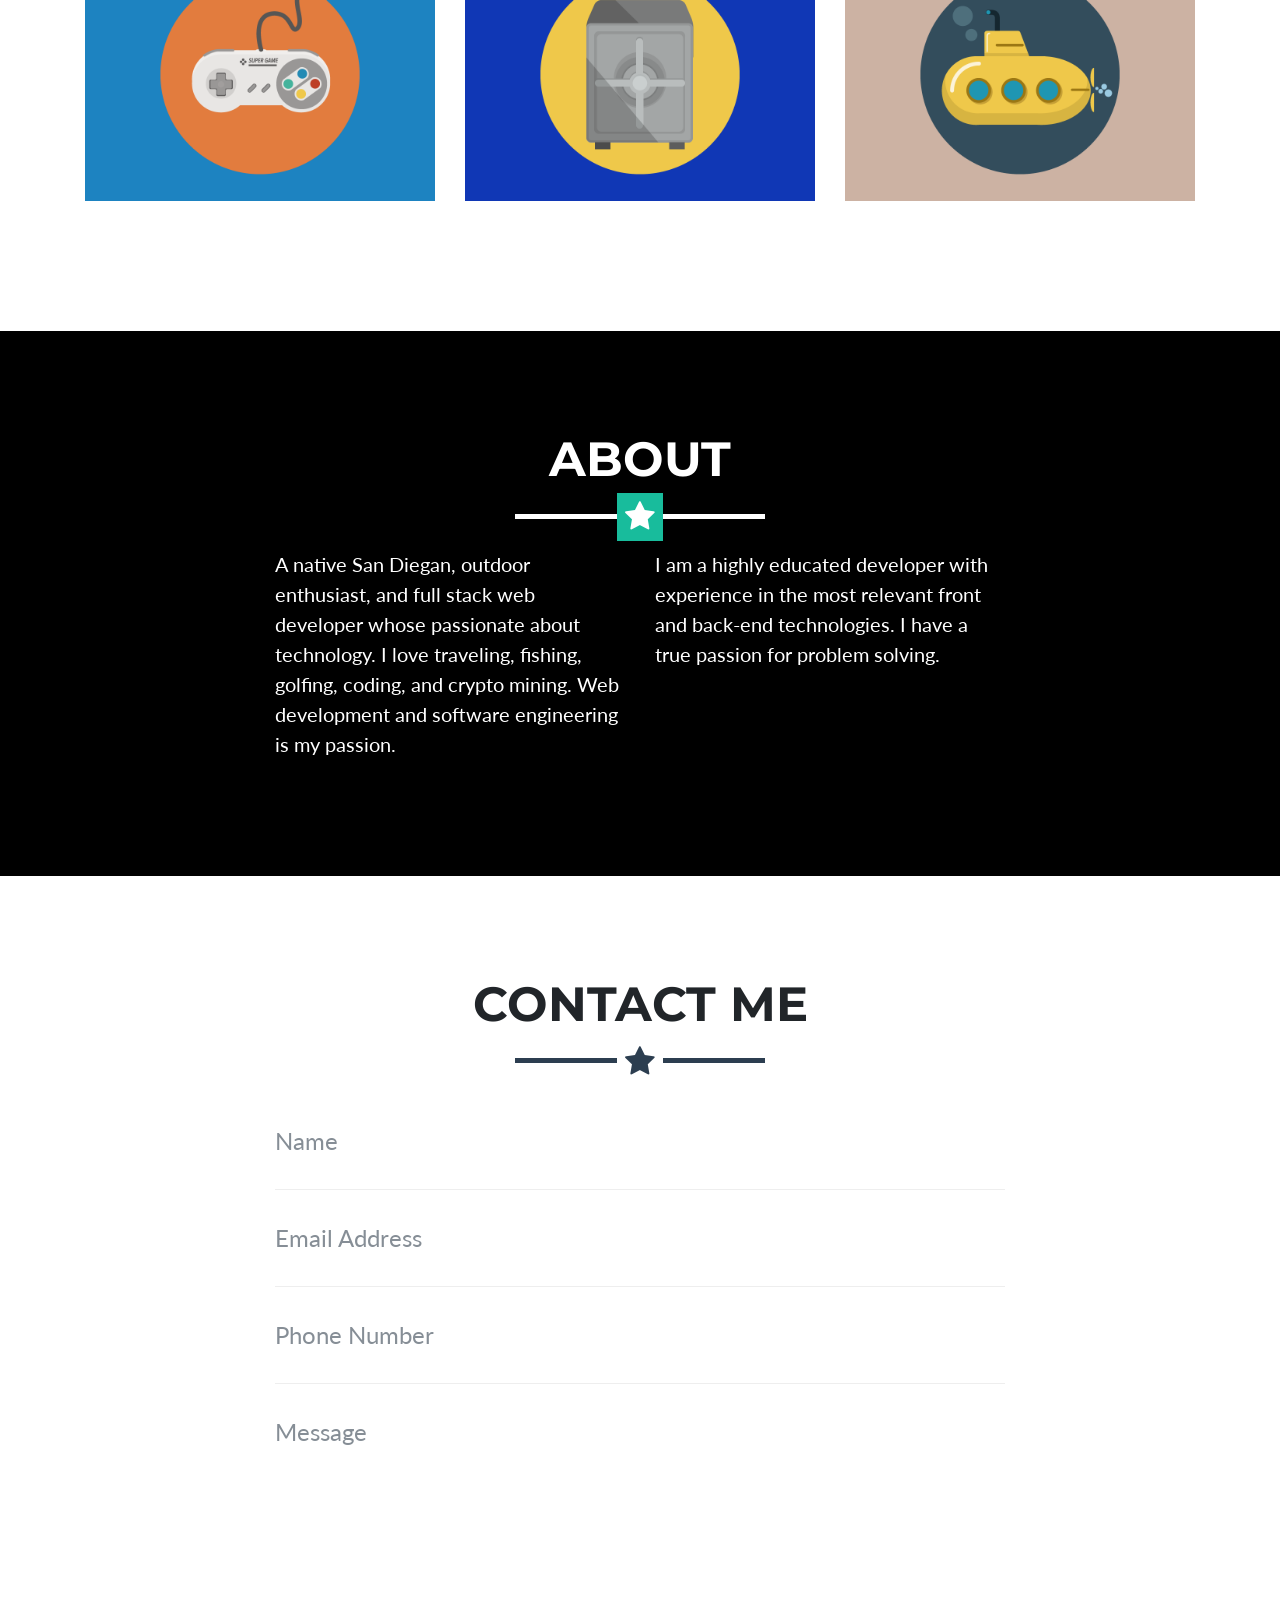
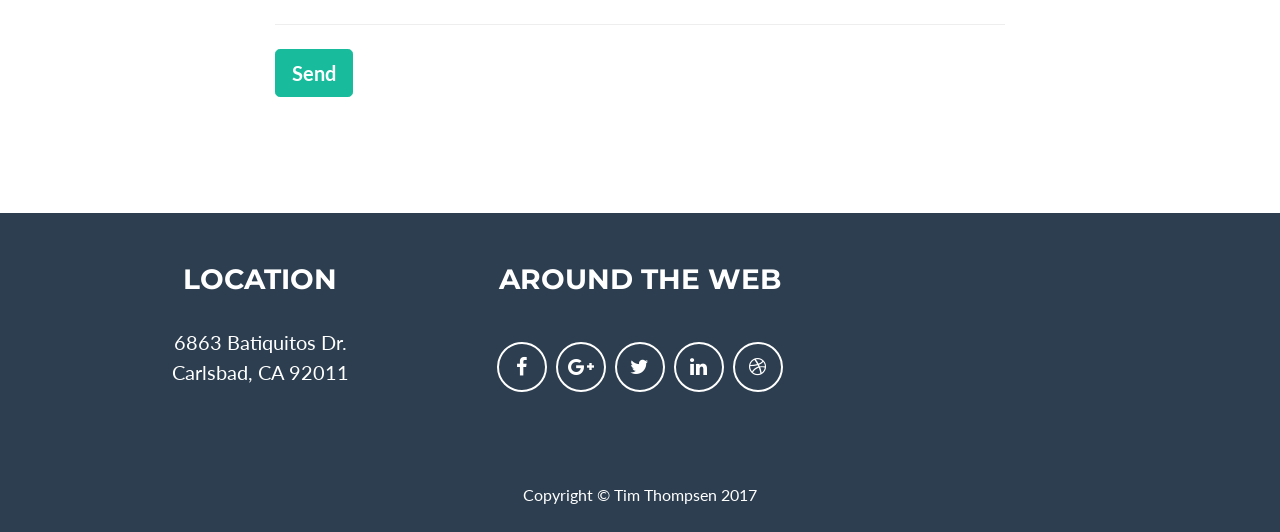
==== commit 8653151f: "commiting changes" ====
--- a/index.html
+++ b/index.html
@@ -145,10 +145,6 @@
             <p>I am a highly educated developer with experience in the most relevant front and back-end technologies. I have a true passion for problem solving.</p>
           </div>
           <div class="col-lg-8 mx-auto text-center">
-            <a href="#" class="btn btn-lg btn-outline">
-              <i class="fa fa-download"></i>
-              Download Theme
-            </a>
           </div>
         </div>
       </div>
@@ -210,8 +206,8 @@
           <div class="row">
             <div class="footer-col col-md-4">
               <h3>Location</h3>
-              <p>3481 Melrose Place
-                <br>Beverly Hills, CA 90210</p>
+              <p>6863 Batiquitos Dr.
+                <br> Carlsbad, CA 92011</p>
             </div>
             <div class="footer-col col-md-4">
               <h3>Around the Web</h3>
@@ -244,9 +240,7 @@
               </ul>
             </div>
             <div class="footer-col col-md-4">
-              <h3>About Freelancer</h3>
-              <p>Freelance is a free to use, open source Bootstrap theme created by
-                <a href="http://startbootstrap.com">Start Bootstrap</a>.</p>
+              
             </div>
           </div>
         </div>
@@ -255,7 +249,7 @@
         <div class="container">
           <div class="row">
             <div class="col-lg-12">
-              Copyright &copy; Your Website 2017
+              Copyright &copy; Tim Thompsen 2017
             </div>
           </div>
         </div>
@@ -282,25 +276,24 @@
             <div class="row">
               <div class="col-lg-8 mx-auto">
                 <div class="modal-body">
-                  <h2>Project Title</h2>
+                  <h2>Friend Finder</h2>
                   <hr class="star-primary">
                   <img class="img-fluid img-centered" src="img/portfolio/cabin.png" alt="">
-                  <p>Use this area of the page to describe your project. The icon above is part of a free icon set by
-                    <a href="https://sellfy.com/p/8Q9P/jV3VZ/">Flat Icons</a>. On their website, you can download their free set with 16 icons, or you can purchase the entire set with 146 icons for only $12!</p>
+                  <p>Frined Finder is a full stack web application that allows users to take a short survey and then returns a friendly companion based on the their answers.</p>
                   <ul class="list-inline item-details">
-                    <li>Client:
-                      <strong>
-                        <a href="http://startbootstrap.com">Start Bootstrap</a>
+                    <li>Go:
+                      <strong>
+                        <a href="https://evening-plains-72516.herokuapp.com/">Friend Finder</a>
                       </strong>
                     </li>
                     <li>Date:
                       <strong>
-                        <a href="http://startbootstrap.com">April 2014</a>
+                        <a href="https://evening-plains-72516.herokuapp.com/">November 2017</a>
                       </strong>
                     </li>
                     <li>Service:
                       <strong>
-                        <a href="http://startbootstrap.com">Web Development</a>
+                        <a href="https://evening-plains-72516.herokuapp.com/">Web Development</a>
                       </strong>
                     </li>
                   </ul>
@@ -326,25 +319,24 @@
             <div class="row">
               <div class="col-lg-8 mx-auto">
                 <div class="modal-body">
-                  <h2>Project Title</h2>
+                  <h2>Eat-da-Burger</h2>
                   <hr class="star-primary">
                   <img class="img-fluid img-centered" src="img/portfolio/cake.png" alt="">
-                  <p>Use this area of the page to describe your project. The icon above is part of a free icon set by
-                    <a href="https://sellfy.com/p/8Q9P/jV3VZ/">Flat Icons</a>. On their website, you can download their free set with 16 icons, or you can purchase the entire set with 146 icons for only $12!</p>
+                  <p>Eat-da-burger is a full stack web application that uses nodeJS, MySQL, handlesbars, and a custom CRM to build out a fully functional back end.</p>
                   <ul class="list-inline item-details">
-                    <li>Client:
-                      <strong>
-                        <a href="http://startbootstrap.com">Start Bootstrap</a>
+                    <li>Go:
+                      <strong>
+                        <a href="https://protected-dusk-42124.herokuapp.com/">Eat-da-Burger</a>
                       </strong>
                     </li>
                     <li>Date:
                       <strong>
-                        <a href="http://startbootstrap.com">April 2014</a>
+                        <a href="https://protected-dusk-42124.herokuapp.com/">November 2017</a>
                       </strong>
                     </li>
                     <li>Service:
                       <strong>
-                        <a href="http://startbootstrap.com">Web Development</a>
+                        <a href="https://protected-dusk-42124.herokuapp.com/">Web Development</a>
                       </strong>
                     </li>
                   </ul>
@@ -370,25 +362,24 @@
             <div class="row">
               <div class="col-lg-8 mx-auto">
                 <div class="modal-body">
-                  <h2>Project Title</h2>
+                  <h2>Bamazon</h2>
                   <hr class="star-primary">
                   <img class="img-fluid img-centered" src="img/portfolio/circus.png" alt="">
-                  <p>Use this area of the page to describe your project. The icon above is part of a free icon set by
-                    <a href="https://sellfy.com/p/8Q9P/jV3VZ/">Flat Icons</a>. On their website, you can download their free set with 16 icons, or you can purchase the entire set with 146 icons for only $12!</p>
+                  <p>Bamazon is an amazon style purchasing and inventory tracking system using nodeJS and MySQL that runs in the command line interface.</p>
                   <ul class="list-inline item-details">
-                    <li>Client:
-                      <strong>
-                        <a href="http://startbootstrap.com">Start Bootstrap</a>
+                    <li>Go:
+                      <strong>
+                        <a href="https://github.com/timmythompsen/Bamazon">Bamazon</a>
                       </strong>
                     </li>
                     <li>Date:
                       <strong>
-                        <a href="http://startbootstrap.com">April 2014</a>
+                        <a href="https://github.com/timmythompsen/Bamazon">October 2017</a>
                       </strong>
                     </li>
                     <li>Service:
                       <strong>
-                        <a href="http://startbootstrap.com">Web Development</a>
+                        <a href="https://github.com/timmythompsen/Bamazon">Web Development</a>
                       </strong>
                     </li>
                   </ul>
@@ -414,25 +405,24 @@
             <div class="row">
               <div class="col-lg-8 mx-auto">
                 <div class="modal-body">
-                  <h2>Project Title</h2>
+                  <h2>Train Scheduler</h2>
                   <hr class="star-primary">
                   <img class="img-fluid img-centered" src="img/portfolio/game.png" alt="">
-                  <p>Use this area of the page to describe your project. The icon above is part of a free icon set by
-                    <a href="https://sellfy.com/p/8Q9P/jV3VZ/">Flat Icons</a>. On their website, you can download their free set with 16 icons, or you can purchase the entire set with 146 icons for only $12!</p>
+                  <p>Train scheduler is a full stack web application that uses bootstrap and MySQL that schedules simulated trains and displays their next departure.</p>
                   <ul class="list-inline item-details">
-                    <li>Client:
-                      <strong>
-                        <a href="http://startbootstrap.com">Start Bootstrap</a>
+                    <li>Go:
+                      <strong>
+                        <a href="https://timmythompsen.github.io/train.github.io/">Train Scheduler</a>
                       </strong>
                     </li>
                     <li>Date:
                       <strong>
-                        <a href="http://startbootstrap.com">April 2014</a>
+                        <a href="https://timmythompsen.github.io/train.github.io/">October 2017</a>
                       </strong>
                     </li>
                     <li>Service:
                       <strong>
-                        <a href="http://startbootstrap.com">Web Development</a>
+                        <a href="https://timmythompsen.github.io/train.github.io/">Web Development</a>
                       </strong>
                     </li>
                   </ul>
@@ -464,7 +454,7 @@
                   <p>Use this area of the page to describe your project. The icon above is part of a free icon set by
                     <a href="https://sellfy.com/p/8Q9P/jV3VZ/">Flat Icons</a>. On their website, you can download their free set with 16 icons, or you can purchase the entire set with 146 icons for only $12!</p>
                   <ul class="list-inline item-details">
-                    <li>Client:
+                    <li>Go:
                       <strong>
                         <a href="http://startbootstrap.com">Start Bootstrap</a>
                       </strong>
@@ -508,7 +498,7 @@
                   <p>Use this area of the page to describe your project. The icon above is part of a free icon set by
                     <a href="https://sellfy.com/p/8Q9P/jV3VZ/">Flat Icons</a>. On their website, you can download their free set with 16 icons, or you can purchase the entire set with 146 icons for only $12!</p>
                   <ul class="list-inline item-details">
-                    <li>Client:
+                    <li>Go:
                       <strong>
                         <a href="http://startbootstrap.com">Start Bootstrap</a>
                       </strong>
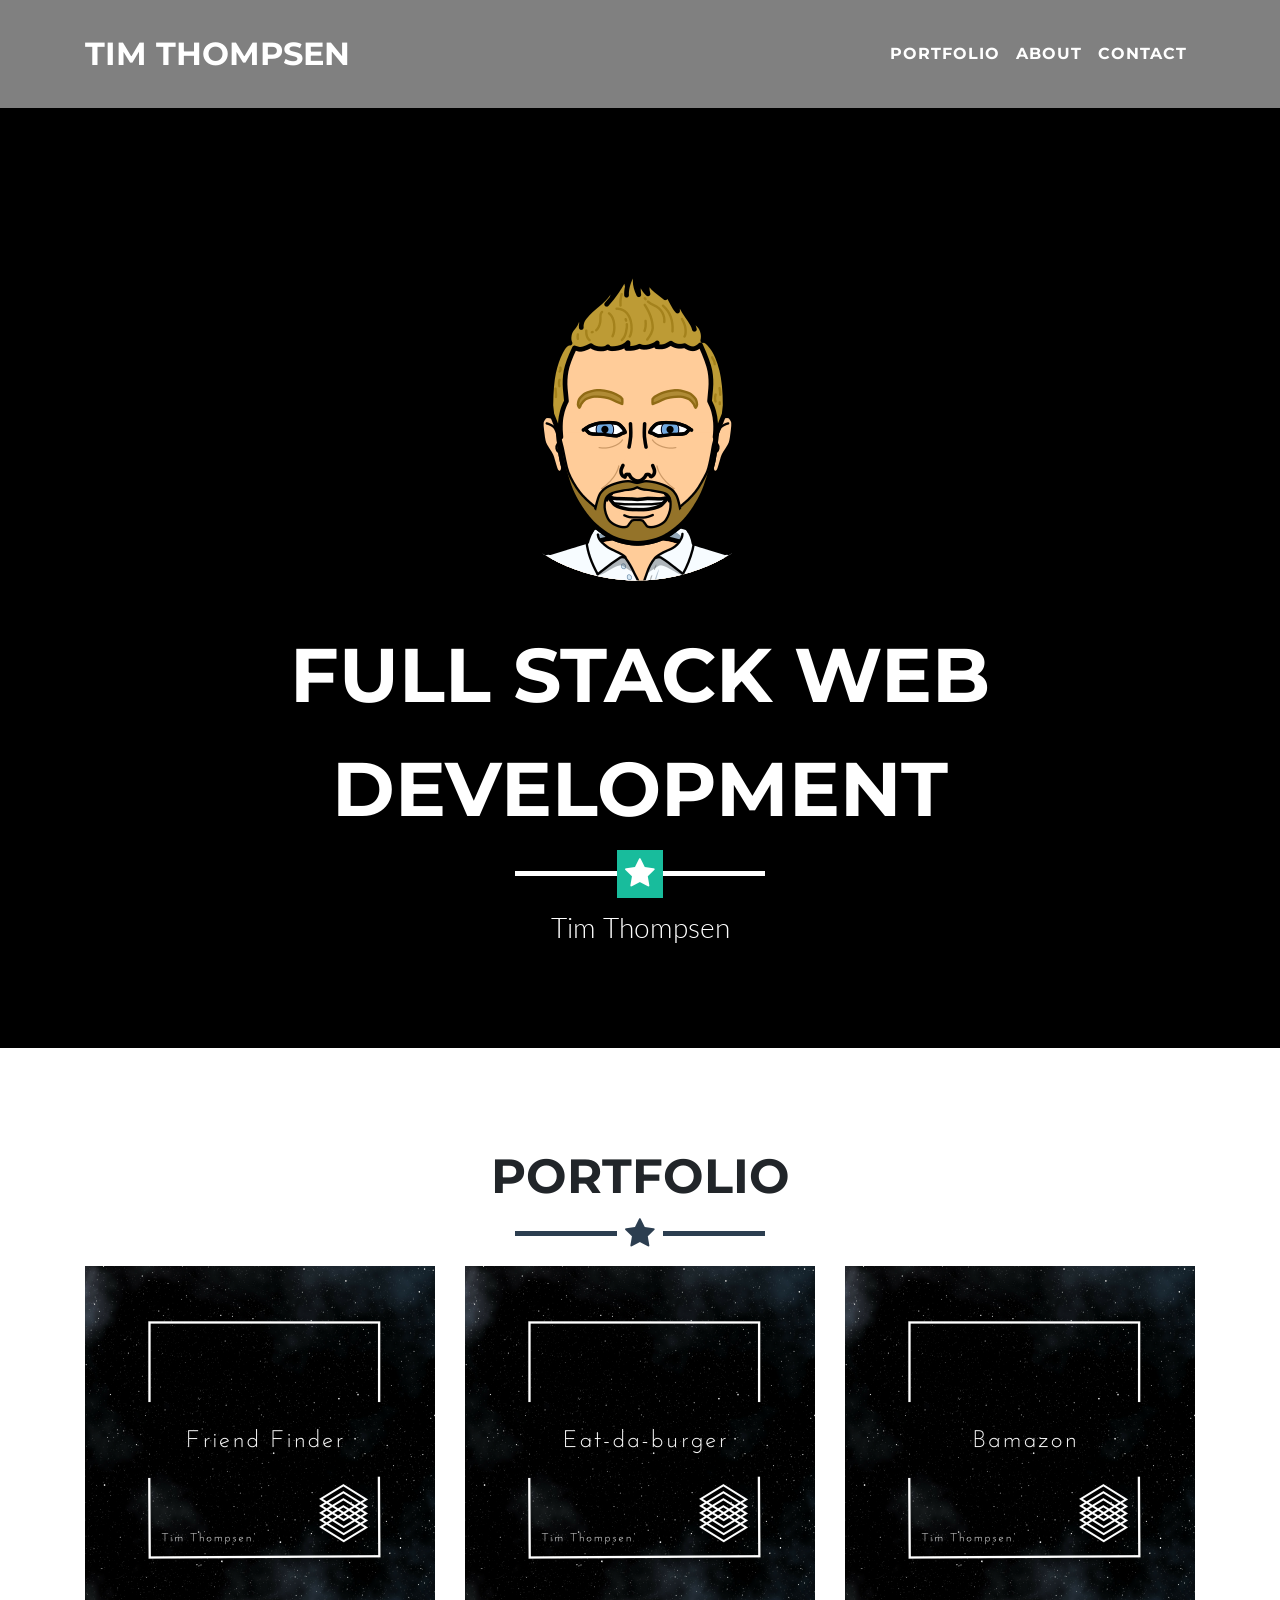
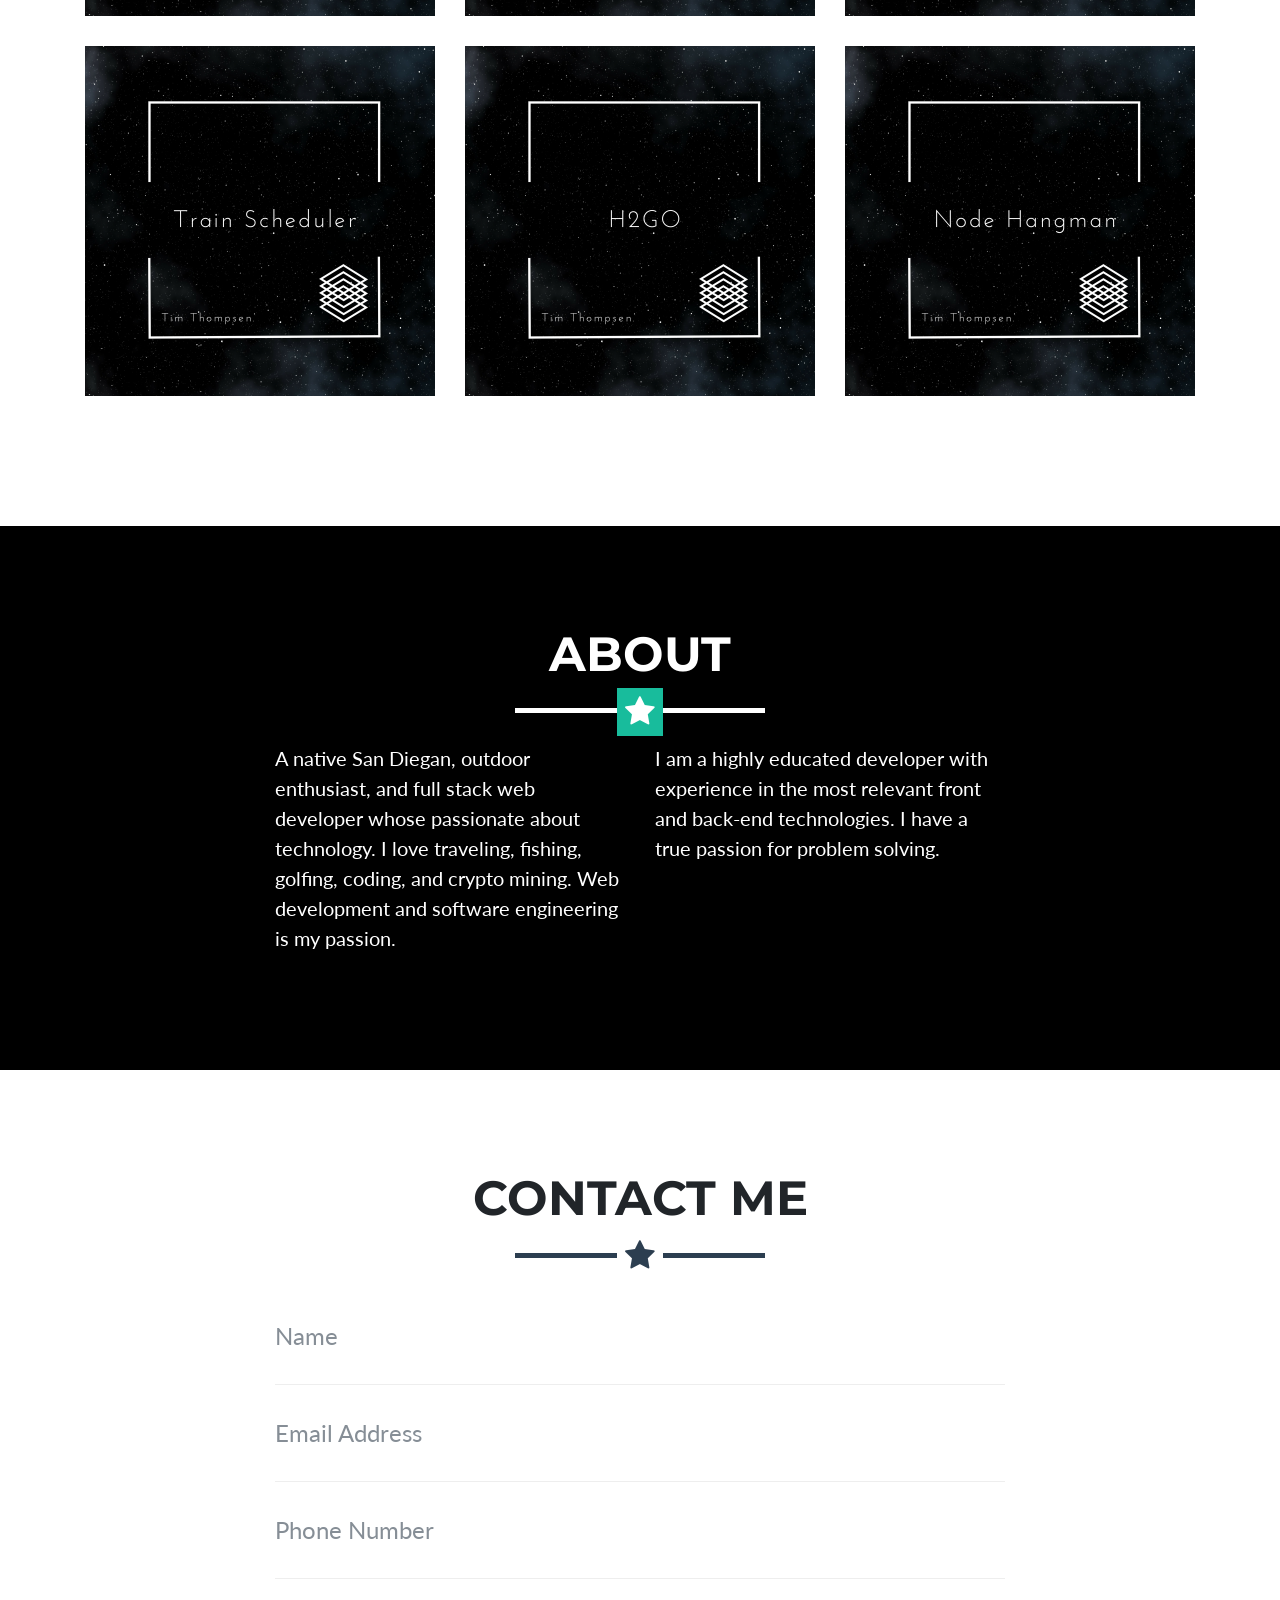
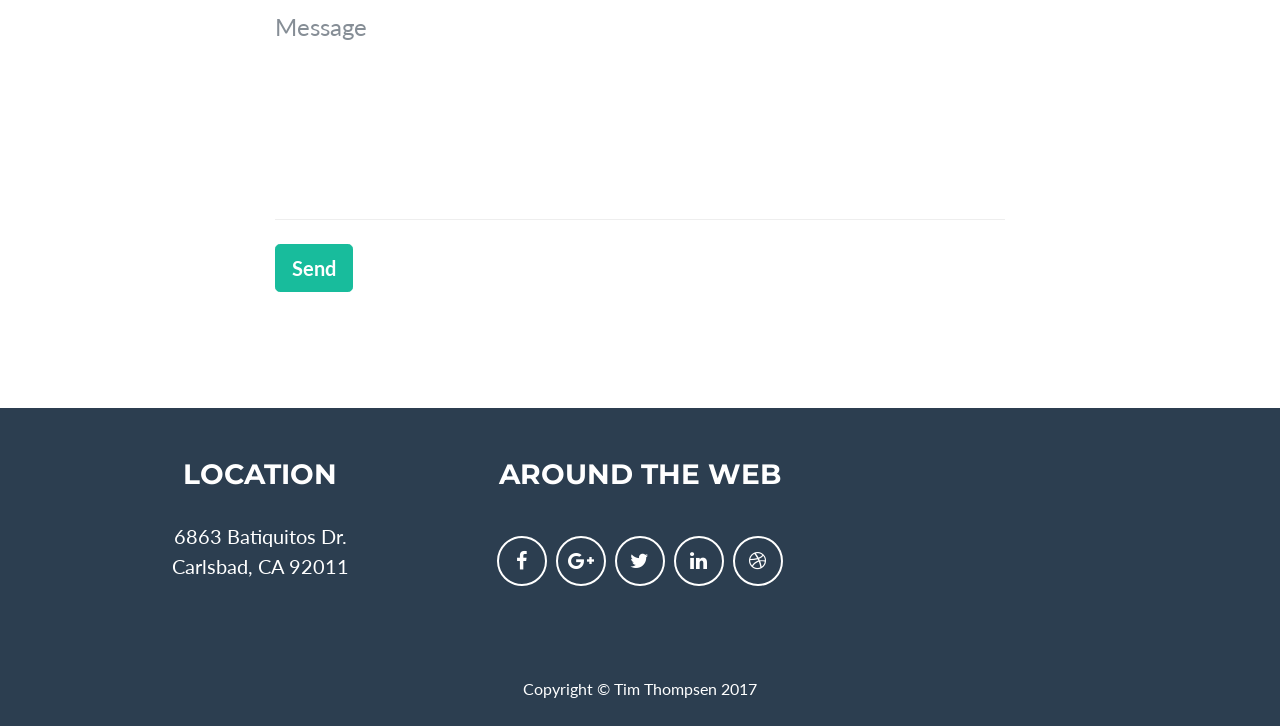
==== commit 1a70c348: "update styling" ====
--- a/index.html
+++ b/index.html
@@ -85,7 +85,7 @@
                   <i class="fa fa-search-plus fa-3x"></i>
                 </div>
               </div>
-              <img class="img-fluid" src="img/portfolio/cake.png" alt="">
+              <img class="img-fluid" src="img/portfolio/burger.png" alt="">
             </a>
           </div>
           <div class="col-sm-4 portfolio-item">
@@ -95,7 +95,7 @@
                   <i class="fa fa-search-plus fa-3x"></i>
                 </div>
               </div>
-              <img class="img-fluid" src="img/portfolio/circus.png" alt="">
+              <img class="img-fluid" src="img/portfolio/bamazon.png" alt="">
             </a>
           </div>
           <div class="col-sm-4 portfolio-item">
@@ -105,7 +105,7 @@
                   <i class="fa fa-search-plus fa-3x"></i>
                 </div>
               </div>
-              <img class="img-fluid" src="img/portfolio/game.png" alt="">
+              <img class="img-fluid" src="img/portfolio/train.png" alt="">
             </a>
           </div>
           <div class="col-sm-4 portfolio-item">
@@ -115,7 +115,7 @@
                   <i class="fa fa-search-plus fa-3x"></i>
                 </div>
               </div>
-              <img class="img-fluid" src="img/portfolio/safe.png" alt="">
+              <img class="img-fluid" src="img/portfolio/h2go.png" alt="">
             </a>
           </div>
           <div class="col-sm-4 portfolio-item">
@@ -125,7 +125,7 @@
                   <i class="fa fa-search-plus fa-3x"></i>
                 </div>
               </div>
-              <img class="img-fluid" src="img/portfolio/submarine.png" alt="">
+              <img class="img-fluid" src="img/portfolio/hangman.png" alt="">
             </a>
           </div>
         </div>
@@ -321,7 +321,7 @@
                 <div class="modal-body">
                   <h2>Eat-da-Burger</h2>
                   <hr class="star-primary">
-                  <img class="img-fluid img-centered" src="img/portfolio/cake.png" alt="">
+                  <img class="img-fluid img-centered" src="img/portfolio/burger.png" alt="">
                   <p>Eat-da-burger is a full stack web application that uses nodeJS, MySQL, handlesbars, and a custom CRM to build out a fully functional back end.</p>
                   <ul class="list-inline item-details">
                     <li>Go:
@@ -364,7 +364,7 @@
                 <div class="modal-body">
                   <h2>Bamazon</h2>
                   <hr class="star-primary">
-                  <img class="img-fluid img-centered" src="img/portfolio/circus.png" alt="">
+                  <img class="img-fluid img-centered" src="img/portfolio/bamazon.png" alt="">
                   <p>Bamazon is an amazon style purchasing and inventory tracking system using nodeJS and MySQL that runs in the command line interface.</p>
                   <ul class="list-inline item-details">
                     <li>Go:
@@ -407,7 +407,7 @@
                 <div class="modal-body">
                   <h2>Train Scheduler</h2>
                   <hr class="star-primary">
-                  <img class="img-fluid img-centered" src="img/portfolio/game.png" alt="">
+                  <img class="img-fluid img-centered" src="img/portfolio/train.png" alt="">
                   <p>Train scheduler is a full stack web application that uses bootstrap and MySQL that schedules simulated trains and displays their next departure.</p>
                   <ul class="list-inline item-details">
                     <li>Go:
@@ -448,20 +448,19 @@
             <div class="row">
               <div class="col-lg-8 mx-auto">
                 <div class="modal-body">
-                  <h2>Project Title</h2>
+                  <h2>H2GO</h2>
                   <hr class="star-primary">
-                  <img class="img-fluid img-centered" src="img/portfolio/safe.png" alt="">
-                  <p>Use this area of the page to describe your project. The icon above is part of a free icon set by
-                    <a href="https://sellfy.com/p/8Q9P/jV3VZ/">Flat Icons</a>. On their website, you can download their free set with 16 icons, or you can purchase the entire set with 146 icons for only $12!</p>
+                  <img class="img-fluid img-centered" src="img/portfolio/h2go.png" alt="">
+                  <p>H2GO is a powerful front end web application that gives users direct access to surf conditions from the top 25 best surf spots in San Diego. It uses Firebase and google maps API to make this single page app extremely functional.</p>
                   <ul class="list-inline item-details">
                     <li>Go:
                       <strong>
-                        <a href="http://startbootstrap.com">Start Bootstrap</a>
+                        <a href="http://www.brianhafnertech.com/Apps/H2GO/index.html">H2GO</a>
                       </strong>
                     </li>
                     <li>Date:
                       <strong>
-                        <a href="http://startbootstrap.com">April 2014</a>
+                        September 2017
                       </strong>
                     </li>
                     <li>Service:
@@ -492,25 +491,25 @@
             <div class="row">
               <div class="col-lg-8 mx-auto">
                 <div class="modal-body">
-                  <h2>Project Title</h2>
+                  <h2>Node Hangman</h2>
                   <hr class="star-primary">
-                  <img class="img-fluid img-centered" src="img/portfolio/submarine.png" alt="">
+                  <img class="img-fluid img-centered" src="img/portfolio/hangman.png" alt="">
                   <p>Use this area of the page to describe your project. The icon above is part of a free icon set by
                     <a href="https://sellfy.com/p/8Q9P/jV3VZ/">Flat Icons</a>. On their website, you can download their free set with 16 icons, or you can purchase the entire set with 146 icons for only $12!</p>
                   <ul class="list-inline item-details">
                     <li>Go:
                       <strong>
-                        <a href="http://startbootstrap.com">Start Bootstrap</a>
+                        <a href="https://github.com/timmythompsen/node-hangman">Node Hangman</a>
                       </strong>
                     </li>
                     <li>Date:
                       <strong>
-                        <a href="http://startbootstrap.com">April 2014</a>
+                        <a href="https://github.com/timmythompsen/node-hangman">September 2017</a>
                       </strong>
                     </li>
                     <li>Service:
                       <strong>
-                        <a href="http://startbootstrap.com">Web Development</a>
+                        <a href="https://github.com/timmythompsen/node-hangman">Web Development</a>
                       </strong>
                     </li>
                   </ul>
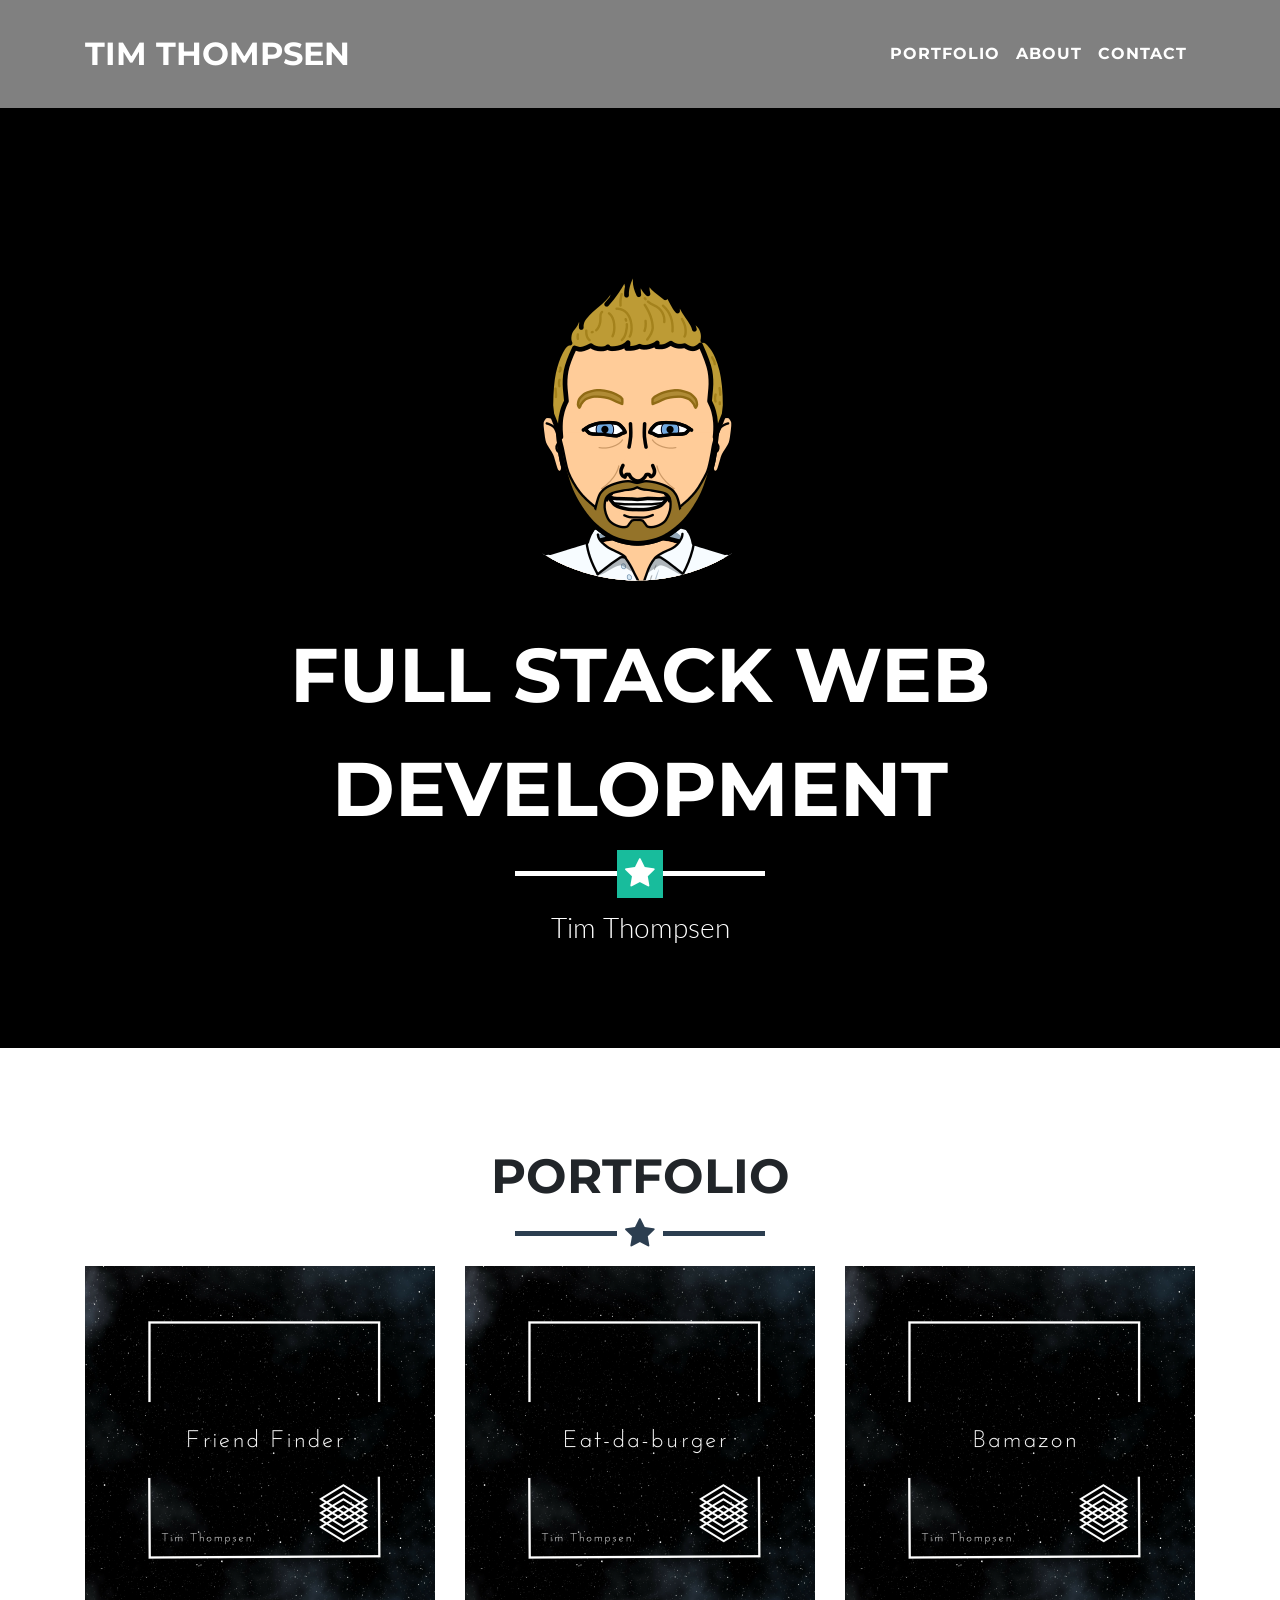
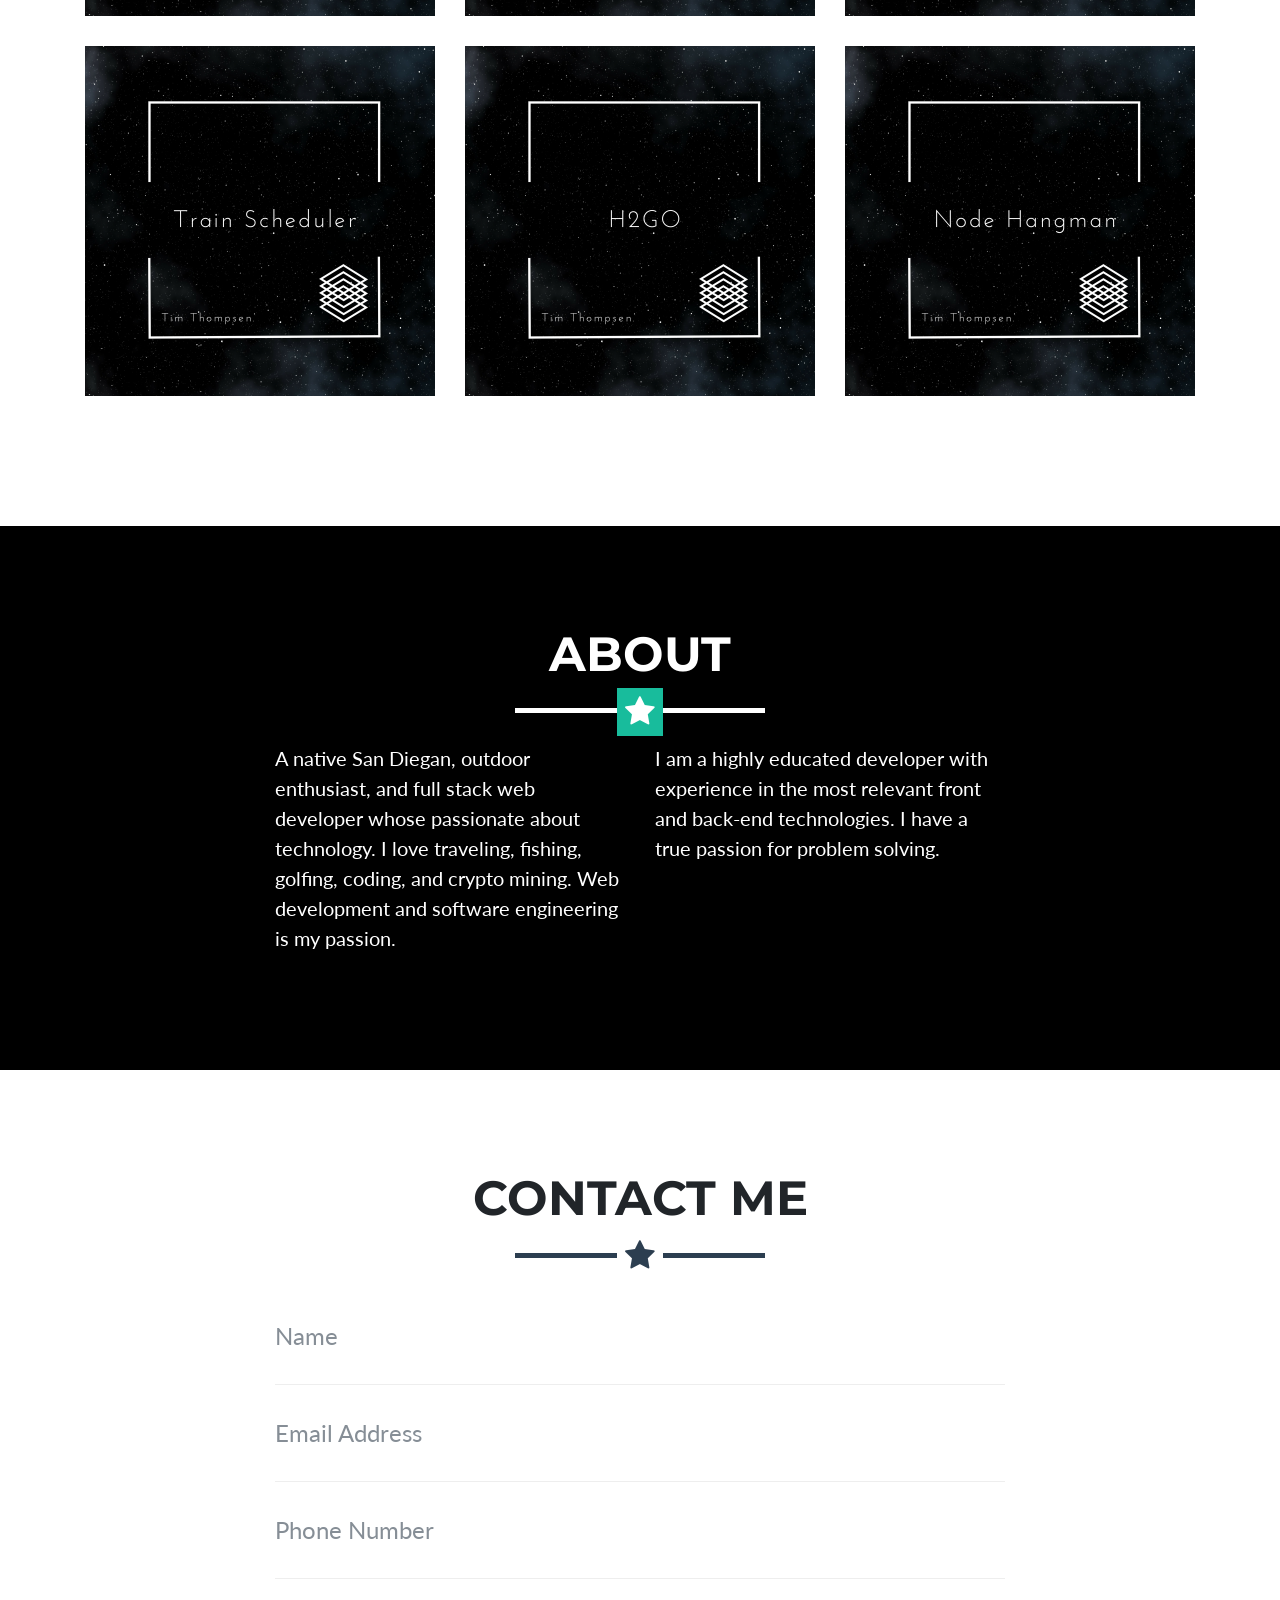
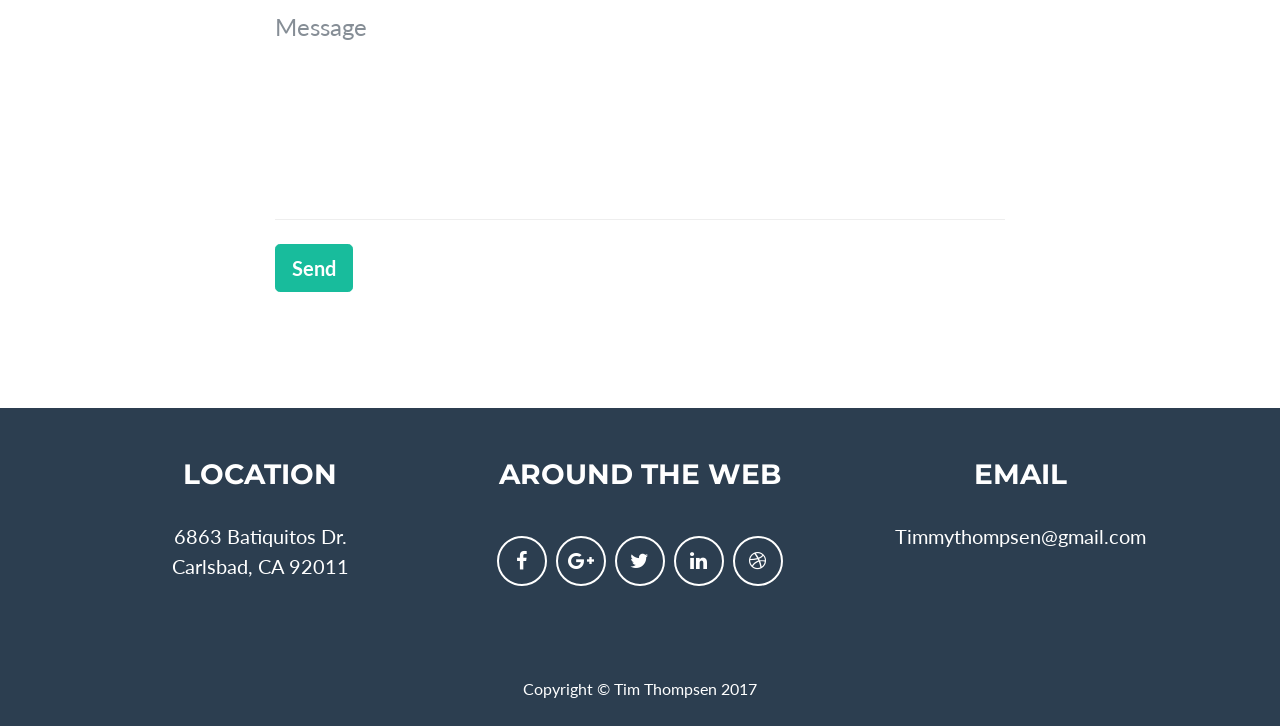
==== commit c07658b1: "adding content" ====
--- a/index.html
+++ b/index.html
@@ -240,7 +240,8 @@
               </ul>
             </div>
             <div class="footer-col col-md-4">
-              
+              <h3>Email</h3>
+              <p>Timmythompsen@gmail.com</p>
             </div>
           </div>
         </div>
